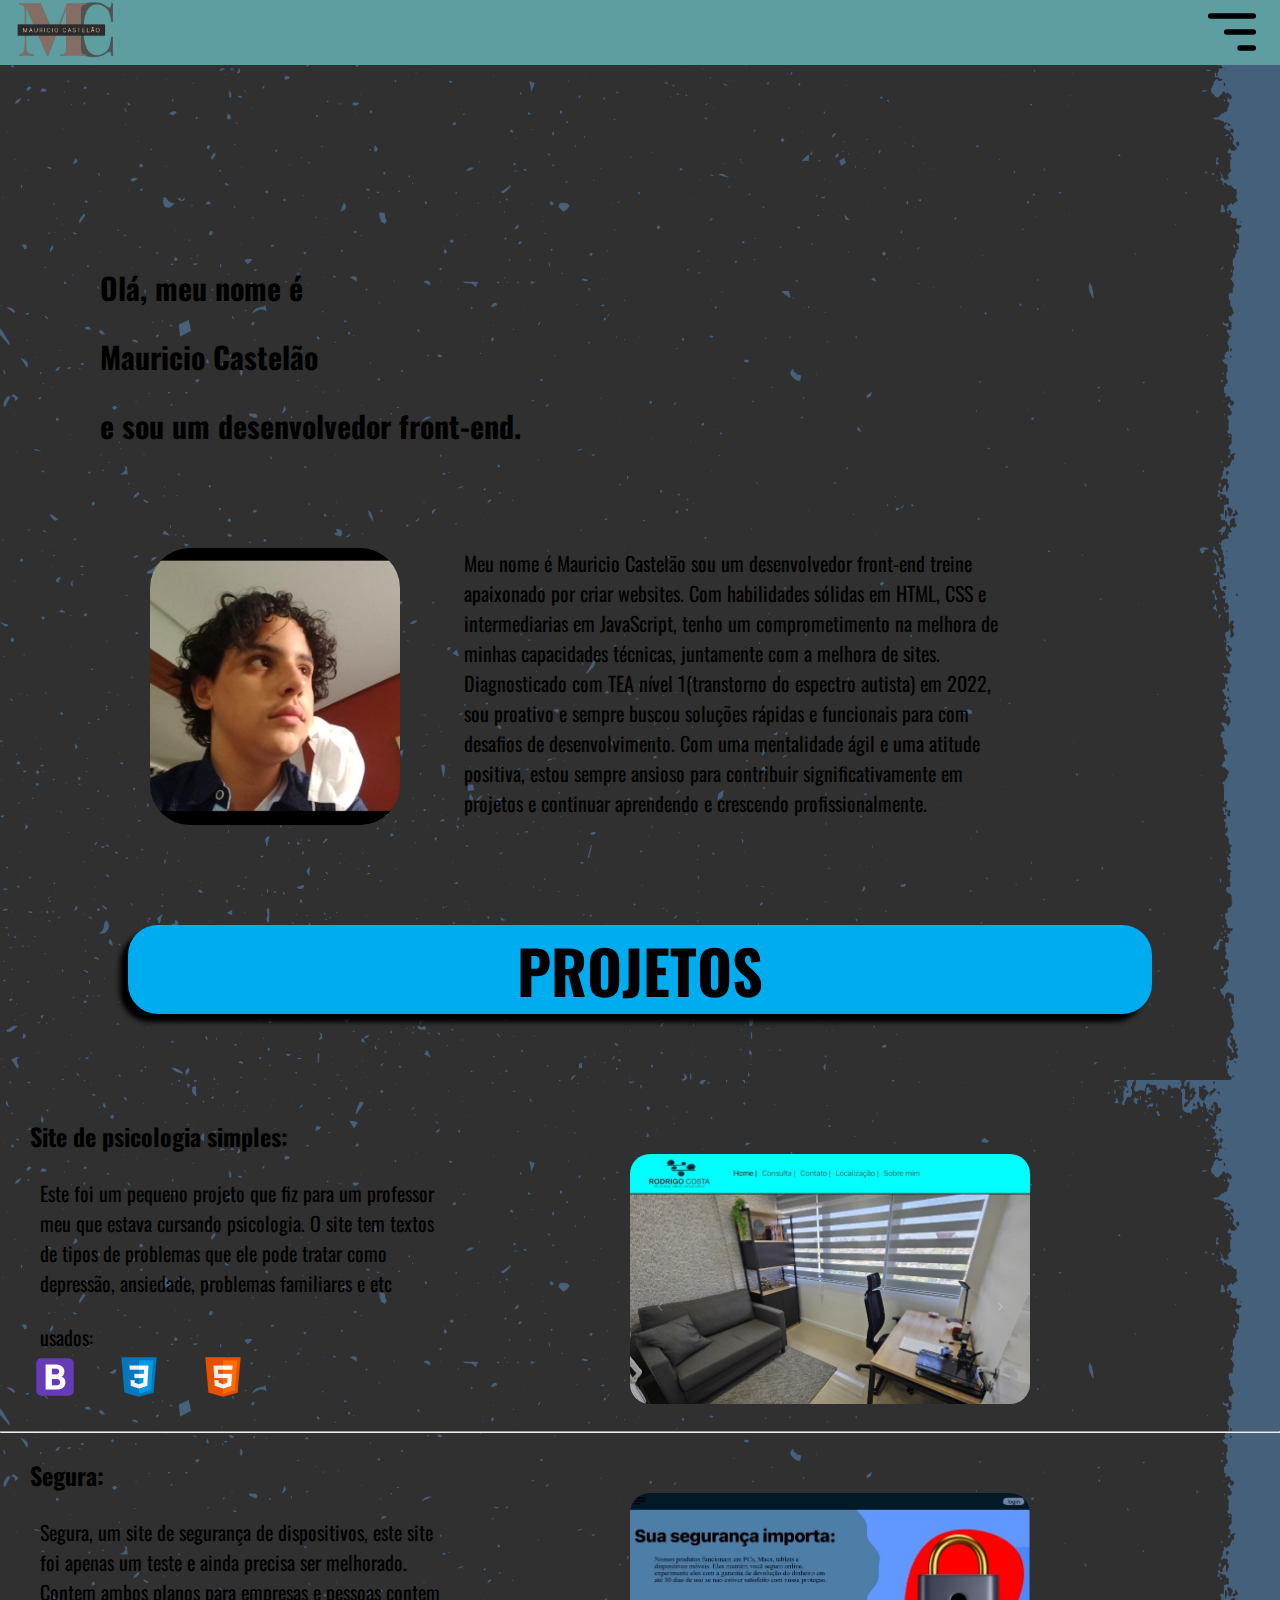
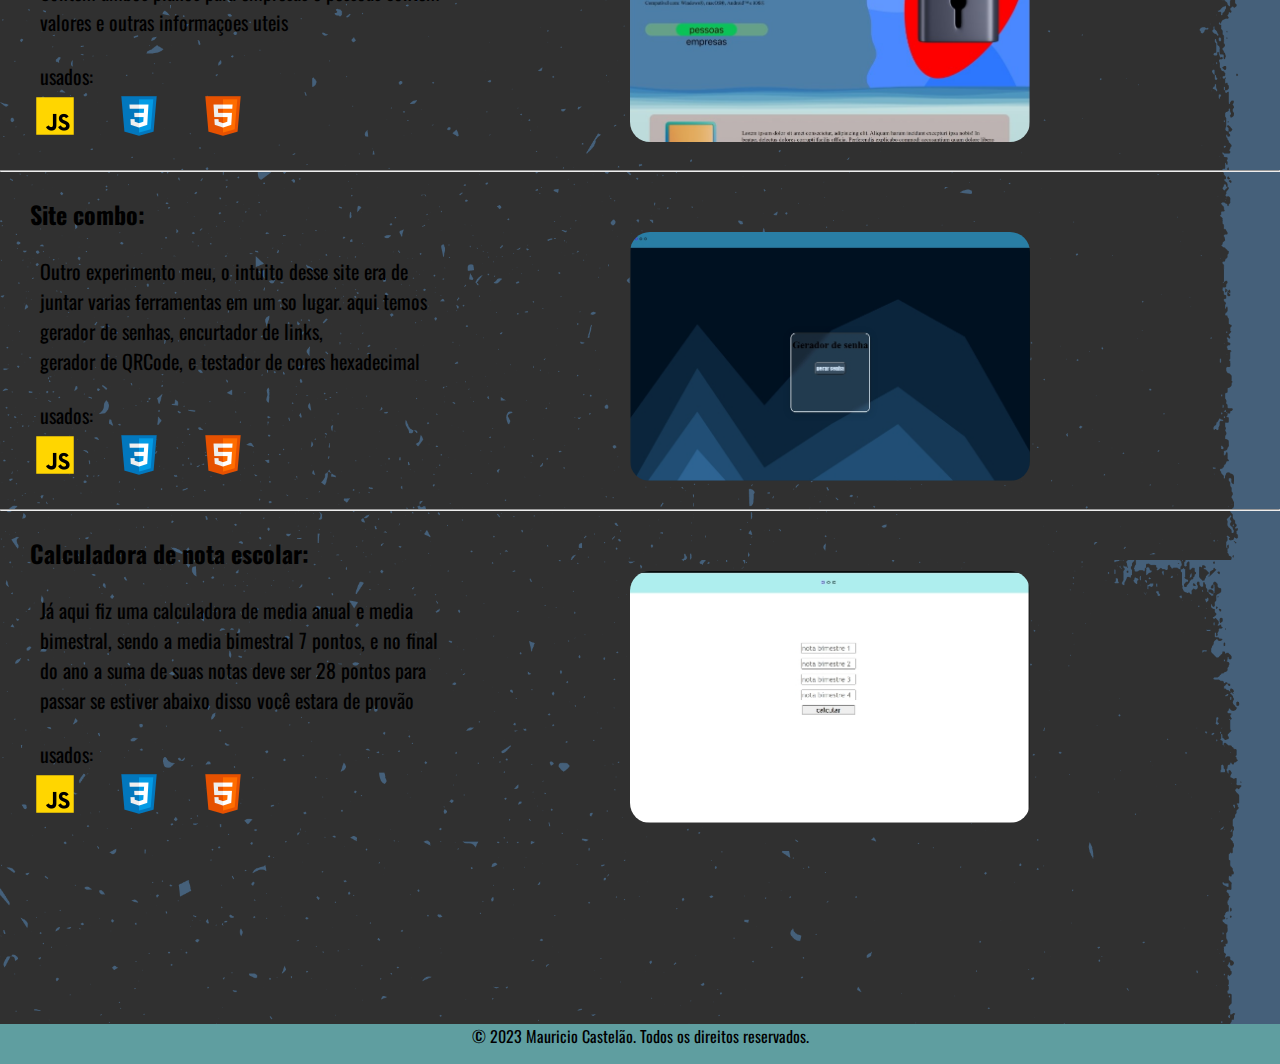
==== index.html @ 68cad3e2 "novas imagens e novo layout" ====
<!DOCTYPE html>
<html lang="en">
<head>
    <meta charset="UTF-8">
    <link rel="stylesheet" href="css/index.css">
    <link rel="stylesheet" href="css/media.css">
    <meta name="viewport" content="width=device-width, initial-scale=1.0">
    <title>Mauricio</title>
    
</head>
<body>

    <nav>
        <img src="img/menu.svg" alt="" id="menu">
        <img src="img/logo2.png" id="logo" alt="">
    </nav>

    <div id="divMenu" class="hide none">
        <img src="img/x.svg" id="x" alt="">
        <ul>
            <a href=""><li>Home</li></a>
                <hr>
            <a href="index_eng.html"><li>Eng. version</li></a>
                <hr>
            <li id="contato">Contato</li>
                <ul id="dContatos" class="hide">
                    <a href="www.linkedin.com/in/mauricio-c-1b0733293" target="_blank"><li>LinkedIn</li></a>
                    <a href="https://github.com/maeciosso" target="_blank"><li>github</li></a>
                    <a href="https://www.instagram.com/mauriciocastelao_/."><li>instagram</li></a>
                    <a href="https://api.whatsapp.com/send?phone=5551998419207&text=ol%C3%A1%20vimos%20seu%20portif%C3%B3lio,%20e%20entramos%20em%20contato%20mais%20tarde" target="_blank">
                        <li>whatsapp</li>
                    </a>

                </ul>

                <hr>
            <a href="#pro" id="proje"><li>Projetos</li></a>
                <hr>
            <a href="#sobreMim" id="sob"><li>Sobre mim</li></a>
                <hr>
        </ul>   
    </div>

    <main>
        <div class="grid1"><!--grid--><!--grid--><!--grid--><!--grid-->
            <div class="titulo">
                <h1>Olá, meu nome é</h1><br>
                <h1>Mauricio Castelão</h1><br>
                <h1>e sou um desenvolvedor front-end.</h1>
            </div>

        </div><!--grid--><!--grid--><!--grid--><!--grid--><!--grid--><!--grid-->
        
        <div class="textoGrid">
            <img src="./img/eu.jpg" id="eu" alt="Mauricio Castelão"><!--trocar foto-->
            <p id="sobreMim">
                Meu nome é Mauricio Castelão sou um desenvolvedor front-end treine apaixonado por criar 
                websites. Com habilidades sólidas em HTML, CSS e intermediarias em JavaScript, 
                tenho um comprometimento na melhora de minhas capacidades técnicas, juntamente com a melhora
                de sites. Diagnosticado com TEA nível 1(transtorno do espectro autista) em 2022, sou proativo e 
                sempre buscou soluções rápidas e funcionais para com  desafios de desenvolvimento.
                Com uma mentalidade ágil e uma atitude positiva, estou sempre ansioso para contribuir 
                significativamente em projetos e continuar aprendendo e crescendo profissionalmente.
            </p>
        </div>


        <h1 class="project">PROJETOS</h1>
            <div class="projetos" id="pro">
                <div class="pro">
                    <h2>Site de psicologia simples:</h2>
                        <a href="https://rodrigo-psicologia.vercel.app/" target="_blank"><img src="img/rodrigo.jpg" id="sor" alt=""></a>
                    <br>
                    <p>
                        Este foi um pequeno projeto que fiz para um professor meu
                        que estava cursando psicologia. O site tem textos
                        de tipos de problemas que ele pode tratar como 
                        depressão, ansiedade, problemas familiares e etc
                    </p> 
                    <br>
                    <div>
                        <p>usados:</p>
                        <img src="img/bootstrap-50.png" alt="">
                        <img src="img/css3-50.png" alt="">
                        <img src="img/html-5-50.png" alt="">
                    </div>
                </div>
                    <br><hr><br>
                <div class="pro">
                    <h2>Segura:</h2>
                    <a href="https://segura-site.vercel.app/" target="_blank"><img src="img/portifolio.jpg" id="segura" alt=""></a>
                    <br>
                    <p>
                        Segura, um site de segurança de dispositivos, este site 
                        foi apenas um teste e ainda precisa ser melhorado.
                        Contem ambos planos para empresas e pessoas
                        contem valores e outras informaçoes uteis
                    </p> 
                    <br>
                    <div>
                        <p>usados:</p>
                        <img src="img/js-50.png" alt="">
                        <img src="img/css3-50.png" alt="">
                        <img src="img/html-5-50.png" alt="">
                    </div>
                </div>
                    <br><hr><br>
                <div class="pro">
                    <h2>Site combo:</h2>
                    <a href="https://senha-gerador.vercel.app/" target="_blank"><img src="img/senhas.jpg" id="senha" alt=""></a>
                    <br>
                    <p>
                        Outro experimento meu, o intuito desse site era
                        de juntar varias ferramentas em um so lugar. aqui
                        temos gerador de senhas, encurtador de links, <br>
                        gerador de QRCode, e testador de cores hexadecimal
                    </p> 
                    <br>
                    <div>
                        <p>usados:</p>
                        <img src="img/js-50.png" alt="">
                        <img src="img/css3-50.png" alt="">
                        <img src="img/html-5-50.png" alt="">
                    </div>
                </div>
                    <br><hr><br>
                <div class="pro">
                    <h2>Calculadora de nota escolar:</h2>
                    <a href="https://notas-escola.vercel.app/" target="_blank"><img src="img/nota.jpg" alt="" id="nota"></a>
                    <br>
                    <p>
                        Já aqui fiz uma calculadora de media anual e media 
                        bimestral, sendo a media bimestral 7 pontos, e no final
                        do ano a suma de suas notas deve ser 28 pontos para 
                        passar se estiver abaixo disso você estara de provão 
                    </p> 
                    <br>
                    <div>
                        <p>usados:</p>
                        <img src="img/js-50.png" alt="">
                        <img src="img/css3-50.png" alt="">
                        <img src="img/html-5-50.png" alt="">
                    </div>
                </div>
            </div>

    </main>

    <footer>
        <div>
            <p>&copy; 2023 Mauricio Castelão. Todos os direitos reservados.</p>
        </div>
    </footer>

    <script src="js/index.js"></script>
</body>
</html>
---- css/index.css ----
@import url('https://fonts.googleapis.com/css2?family=Kalnia&family=Oswald&display=swap');
*{
    margin: 0; 
    padding: 0;
    font-family: 'Oswald', sans-serif;
}
html {
    scroll-behavior: smooth;
  }
body{
    background: url(../img/fundo.png);
}
h1{
    font-size: 30px;
}
nav{
    background: cadetblue;
}
ul{
    list-style: none;
}
li{
    font-size: 28px;
    margin: 10px;
    cursor: pointer;
}a{
    text-decoration: none;
    color: black;
}li:hover{
    text-decoration: underline;
}
footer{
    margin-top: 200px;
    background: cadetblue;
    height: 40px;
}footer>div{
    text-align: center;
}footer>div>ul>li{
    width: fit-content;
}



.titulo{
    margin-left: 300px;
    margin-top: 100px;
}
.grid1{
    display: grid;
    grid-template-columns: auto auto;
    width: 100%;
}
.textoGrid{
    display: grid;
    margin-top: 100px;
    grid-template-columns: auto auto;
}.textoGrid > p{
    font-size: 20px;
    
}
.hide{
    display: none;
}
.project{
    font-size: 60px;
    text-align: center;
    background: #00acf0;
    width: 80%;
    margin: 100px auto 0 auto;
    border-radius: 30px;
    box-shadow: -8px 8px 5px #000;
}.projetos{
    width: 90%;
    margin: auto;
    margin-top: 50px;
}
.img{
    width: 40px;
}
.w{
    width: 50px;
    margin: 0;
}




#eu{
    width: 250px;
    border-radius: 40px;
}
#logo{
    width: 100px;
    margin-left: 1rem;
}
#menu{
    float: right;
    margin-right: 1rem;
}
#divMenu{
    width: 425px;
    background-color: cadetblue;
    position: absolute;
    height: 1000px;
}
#sobreMim{
    width: 552px;
}

#segura, #senha, #sor, #nota {
    transition: all .5s;
    border-radius: 20px;
    width: 400px;
    float: right;
    margin-right: 250px;

}
#segura:hover, #senha:hover, #sor:hover, #nota:hover {
    box-shadow: -10px 10px 5px black;
}

#dContatos > a > li{font-size: medium; margin: 10px;}
#dContatos2 > a > li{font-size: medium; margin: 10px;}

#x{
    width: 35px;
    float: right;
    margin: .5rem;
    transition: all .5s ease;
}#x:hover{
    background-color: aliceblue;
    border-radius: 10px;
}
#x2{
    width: 35px;
    float: right;
    margin: .5rem;
    transition: all .5s ease;
}#x2:hover{
    background-color: aliceblue;
    border-radius: 10px;
}
.pro{
    width: 100%;
    clear: both;
}.pro > p, .pro > div > p{
    width: 400px;
    margin-left: 30px;
    font-size: 20px;
}.pro > div > img{
    margin-left: 30px;
}
---- css/media.css ----
@media screen and (max-width: 1920px) {
    .projetos{display: inline-block;width: 70%; margin-left: 330px; }

    #eu{margin-left: 400px;}
    #sor,#senha,#segura,#nota{width: 400px}
    #senha,#segura{margin-left: 20px;}
    #sobreMim{margin-left: -200px;}
}

@media screen and (max-width: 1440px) {
    .projetos{display: inline;width: 90%; margin-left: 90px;}
    .project{margin-bottom: 80px;}
    .titulo{margin-left: 100px; margin-top: 200px;}

    #sor,#senha,#segura,#nota{width: 400px}
    #nota{margin-left: 90px;}
    #eu{margin-left: 150px;}

    .pro > p, .pro > div > p{
        width: 400px;
        margin-left: 40px;
        font-size: 20px;
    }.pro > div > img, .pro>h2{
        margin-left: 30px;
    }
}

@media screen and (max-width: 1024px) {
    .projetos{display: inline;width: 90%; margin-left: 180px;}
    .project{margin-bottom: 50px;}
    .titulo{margin-left: 100px; margin-top: 200px;}
    

    #sor,#senha,#segura,#nota{width: 300px; margin-right: 100px;}
    #nota{margin-left: 180px;}
    #eu{width: 300px; margin-left: 50px;}
    #sobreMim{margin-left: 100px;}
}

@media screen and (max-width: 768px) {
    h1{font-size: 22px; width: 350px;}

    .projetos{display: inline;width: 90%; margin-left: 45px;}
    .project{margin-bottom: 50px;}
    .titulo{margin-left: 50px; margin-top: 150px;}

    #sobreMim{font-size: large; width: 350px; margin-left: 50px;}
    #eu{margin-left: 50px;}
    #eu2{width: 250px; margin-left: 50px;}
    #sor{width: 300px;}
    #sor,#senha,#segura,#nota{width: 210px;margin-right: 80px;}
    #nota{margin-left: 45px;}
}
@media screen and (max-width: 425px) {
    h1{font-size: 40px; width: 350px;}

    .titulo{margin-left: 50px; margin-top: 100px;}
    .grid1{display: block}
    .projetos{display: block; margin-left: 60px; width: 330px;}
    .project{font-size: 45px;}
     
    #sobreMim{font-size: medium; width: 380px; margin: 20px; text-align: center;}
    #eu{display: none;}
    #sor, #senha, #segura, #nota{width: 300px; margin-right: 30px; margin: 20px ; clear: both;}
    #senha,#segura,#nota{ margin: 0; margin-top: 20px;}
    #divMenu{width: 100%;}


    .pro > p, .pro > div > p{
        width: 300px;
        font-size: 20px;
    }.pro > div > img, .pro>h2{
        margin-left: 30px;
    }
}

@media screen and (max-width: 375px) {
    h1{font-size: 18px; width: 330px; margin-left: \0px; text-align: center;}

    .titulo{margin-left: 20px; margin-top: 100px;}
    .grid1{display: block}
    .projetos{display: block; margin: 55px; width: 270px;}
    .project{font-size: 45px;} 

    #sobreMim{font-size: 20; width: 350px; margin: 13px; text-align: center;}
    #eu{margin-left: 60px;}
    #eu2{display: none;}
    #sor,#senha,#segura,#nota{width: 263px;margin-top: 20px;}
    #senha,#segura,#nota{ margin: 0; margin-top: 20px;}
    #divMenu{width: 100%;} 
}

@media screen and (max-width: 320px) {
    h1{font-size: 16px; width: 310px;}

    .titulo{margin-left: 10px; margin-top: 100px;}
    .grid1{display: block}
    .projetos{display: block; margin-left: 45px; width: 230px;} 
    .project{font-size: 40px; margin-bottom: 0;} 

    #sobreMim{font-size: 20; width: 300px; margin: 10px; text-align: center;}
    #eu{margin-left: 40px;}
    #eu2{display: none;}
    #sor,#senha,#segura,#nota{width: 223px;}
    #senha,#segura{ margin: 0;margin-top: 20px;}
    #divMenu{width: 100%;}
}
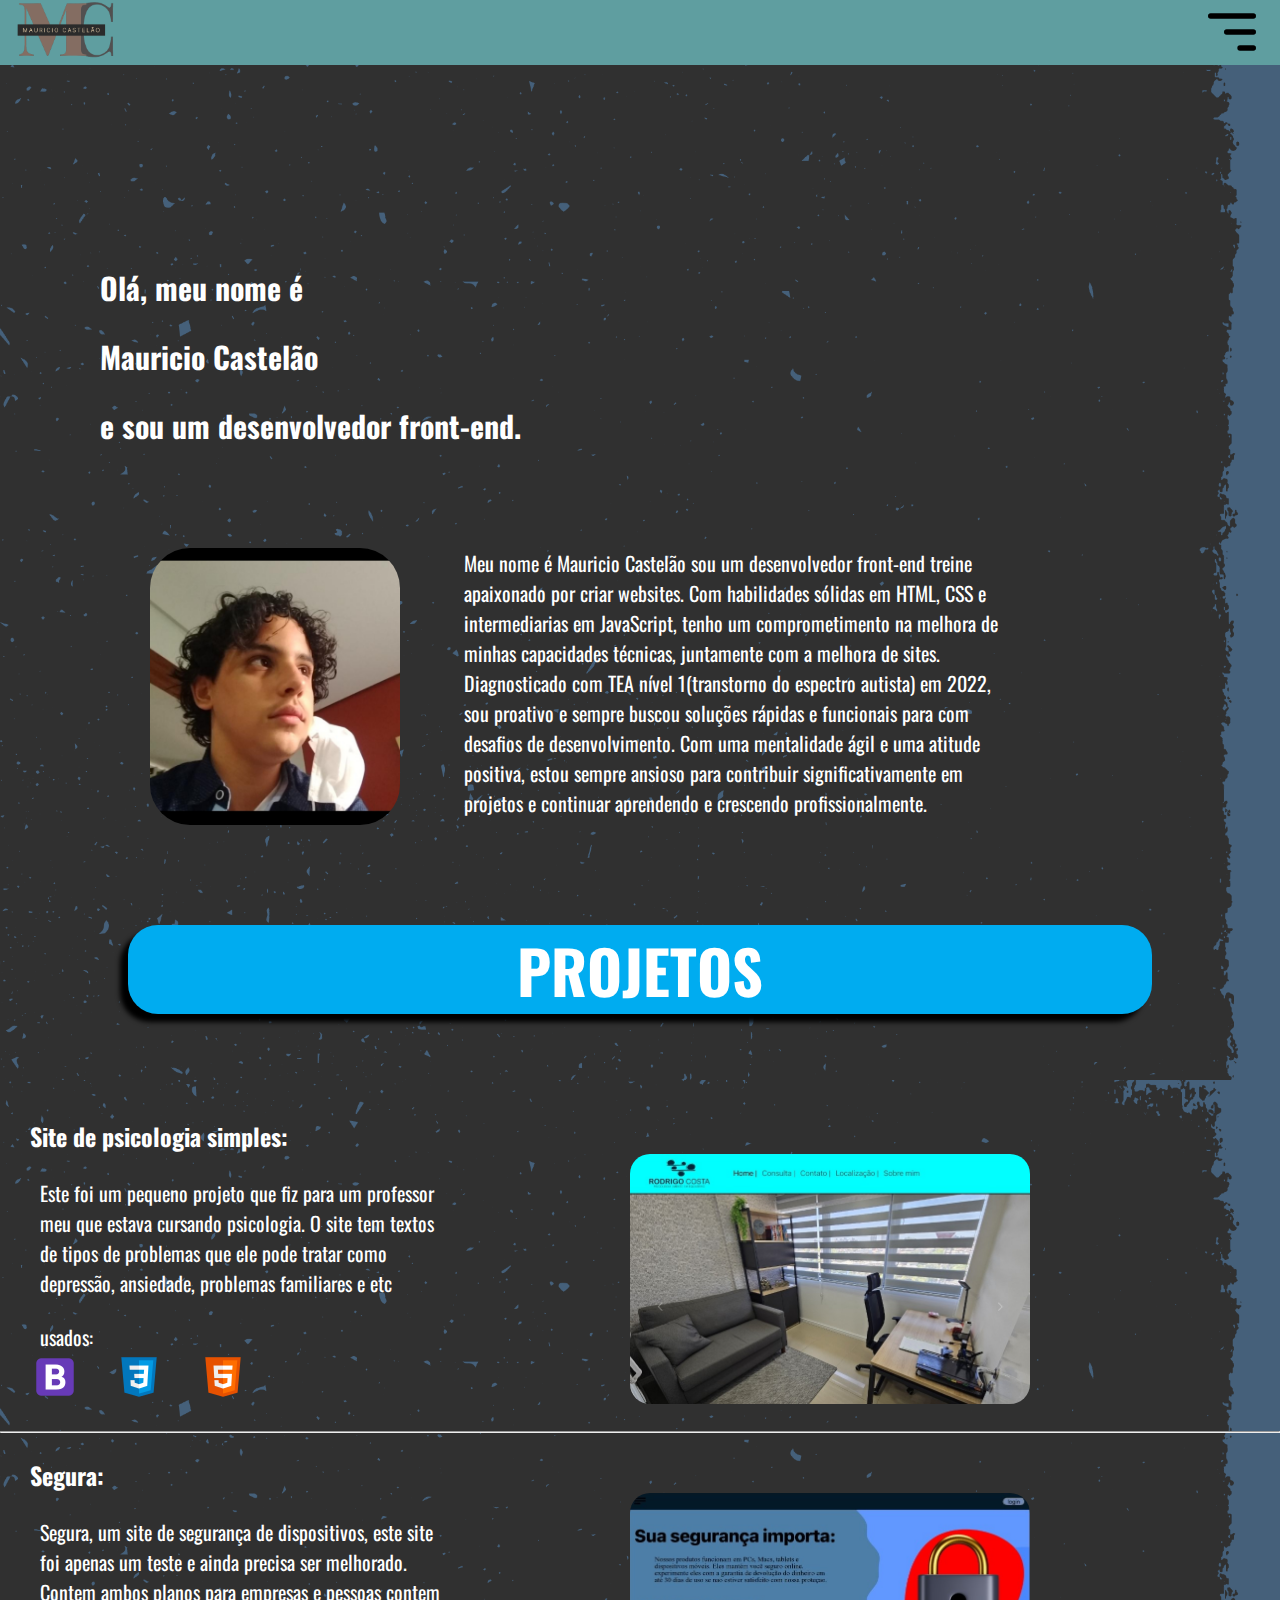
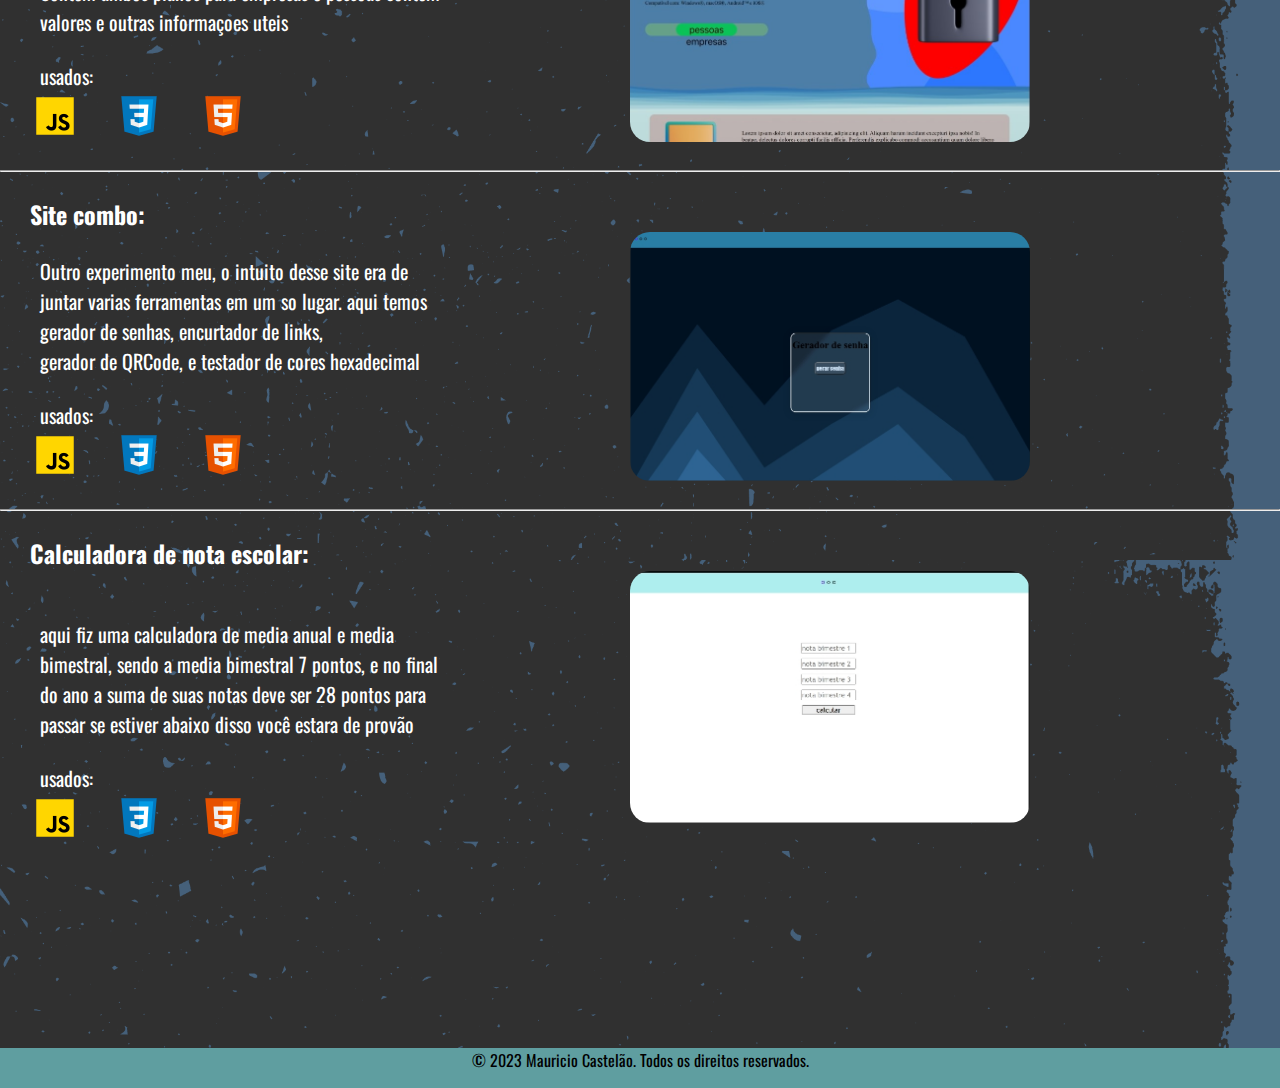
==== commit d84b399c: "ajuste de cores e media queries" ====
--- a/index.html
+++ b/index.html
@@ -127,9 +127,9 @@
                 <div class="pro">
                     <h2>Calculadora de nota escolar:</h2>
                     <a href="https://notas-escola.vercel.app/" target="_blank"><img src="img/nota.jpg" alt="" id="nota"></a>
-                    <br>
+                    <br><br>
                     <p>
-                        Já aqui fiz uma calculadora de media anual e media 
+                        aqui fiz uma calculadora de media anual e media 
                         bimestral, sendo a media bimestral 7 pontos, e no final
                         do ano a suma de suas notas deve ser 28 pontos para 
                         passar se estiver abaixo disso você estara de provão 
--- a/css/index.css
+++ b/css/index.css
@@ -37,6 +37,9 @@
     text-align: center;
 }footer>div>ul>li{
     width: fit-content;
+}
+h1,h2{
+    color: #fff;
 }
 
 
@@ -105,6 +108,7 @@
 }
 #sobreMim{
     width: 552px;
+    color: #fff;
 }
 
 #segura, #senha, #sor, #nota {
@@ -147,6 +151,7 @@
     width: 400px;
     margin-left: 30px;
     font-size: 20px;
+    color: #fff;
 }.pro > div > img{
     margin-left: 30px;
 }--- a/css/media.css
+++ b/css/media.css
@@ -61,16 +61,16 @@
      
     #sobreMim{font-size: medium; width: 380px; margin: 20px; text-align: center;}
     #eu{display: none;}
-    #sor, #senha, #segura, #nota{width: 300px; margin-right: 30px; margin: 20px ; clear: both;}
-    #senha,#segura,#nota{ margin: 0; margin-top: 20px;}
+    #sor, #senha, #segura, #nota{width: 300px; margin-right: 30px; clear: both;}
+    #senha,#segura,#nota{ margin: 0; margin-right: 30px;}
     #divMenu{width: 100%;}
 
 
     .pro > p, .pro > div > p{
         width: 300px;
         font-size: 20px;
-    }.pro > div > img, .pro>h2{
-        margin-left: 30px;
+        text-align: center;
+        margin: 0;
     }
 }
 
@@ -85,9 +85,15 @@
     #sobreMim{font-size: 20; width: 350px; margin: 13px; text-align: center;}
     #eu{margin-left: 60px;}
     #eu2{display: none;}
-    #sor,#senha,#segura,#nota{width: 263px;margin-top: 20px;}
-    #senha,#segura,#nota{ margin: 0; margin-top: 20px;}
+    #sor,#senha,#segura,#nota{width: 263px;margin-top: 20px; margin: 5px;}
     #divMenu{width: 100%;} 
+
+    .pro > p, .pro > div > p{
+        width: 300px;
+        text-align: center;
+        margin-left: -20px;
+        margin-top: 10px;
+    }
 }
 
 @media screen and (max-width: 320px) {
@@ -101,7 +107,16 @@
     #sobreMim{font-size: 20; width: 300px; margin: 10px; text-align: center;}
     #eu{margin-left: 40px;}
     #eu2{display: none;}
-    #sor,#senha,#segura,#nota{width: 223px;}
-    #senha,#segura{ margin: 0;margin-top: 20px;}
+    #sor,#senha,#segura,#nota{width: 223px; margin-top: 10px; margin-bottom: 10px;}
+    #sor{margin-left: 50px;}
     #divMenu{width: 100%;}
+
+    .pro > p, .pro > div > p{
+        width: 200px;
+        text-align: center;
+        margin-left: 20px;
+    }
+    .pro > div > img{
+        margin-left: 10px;
+    }
 }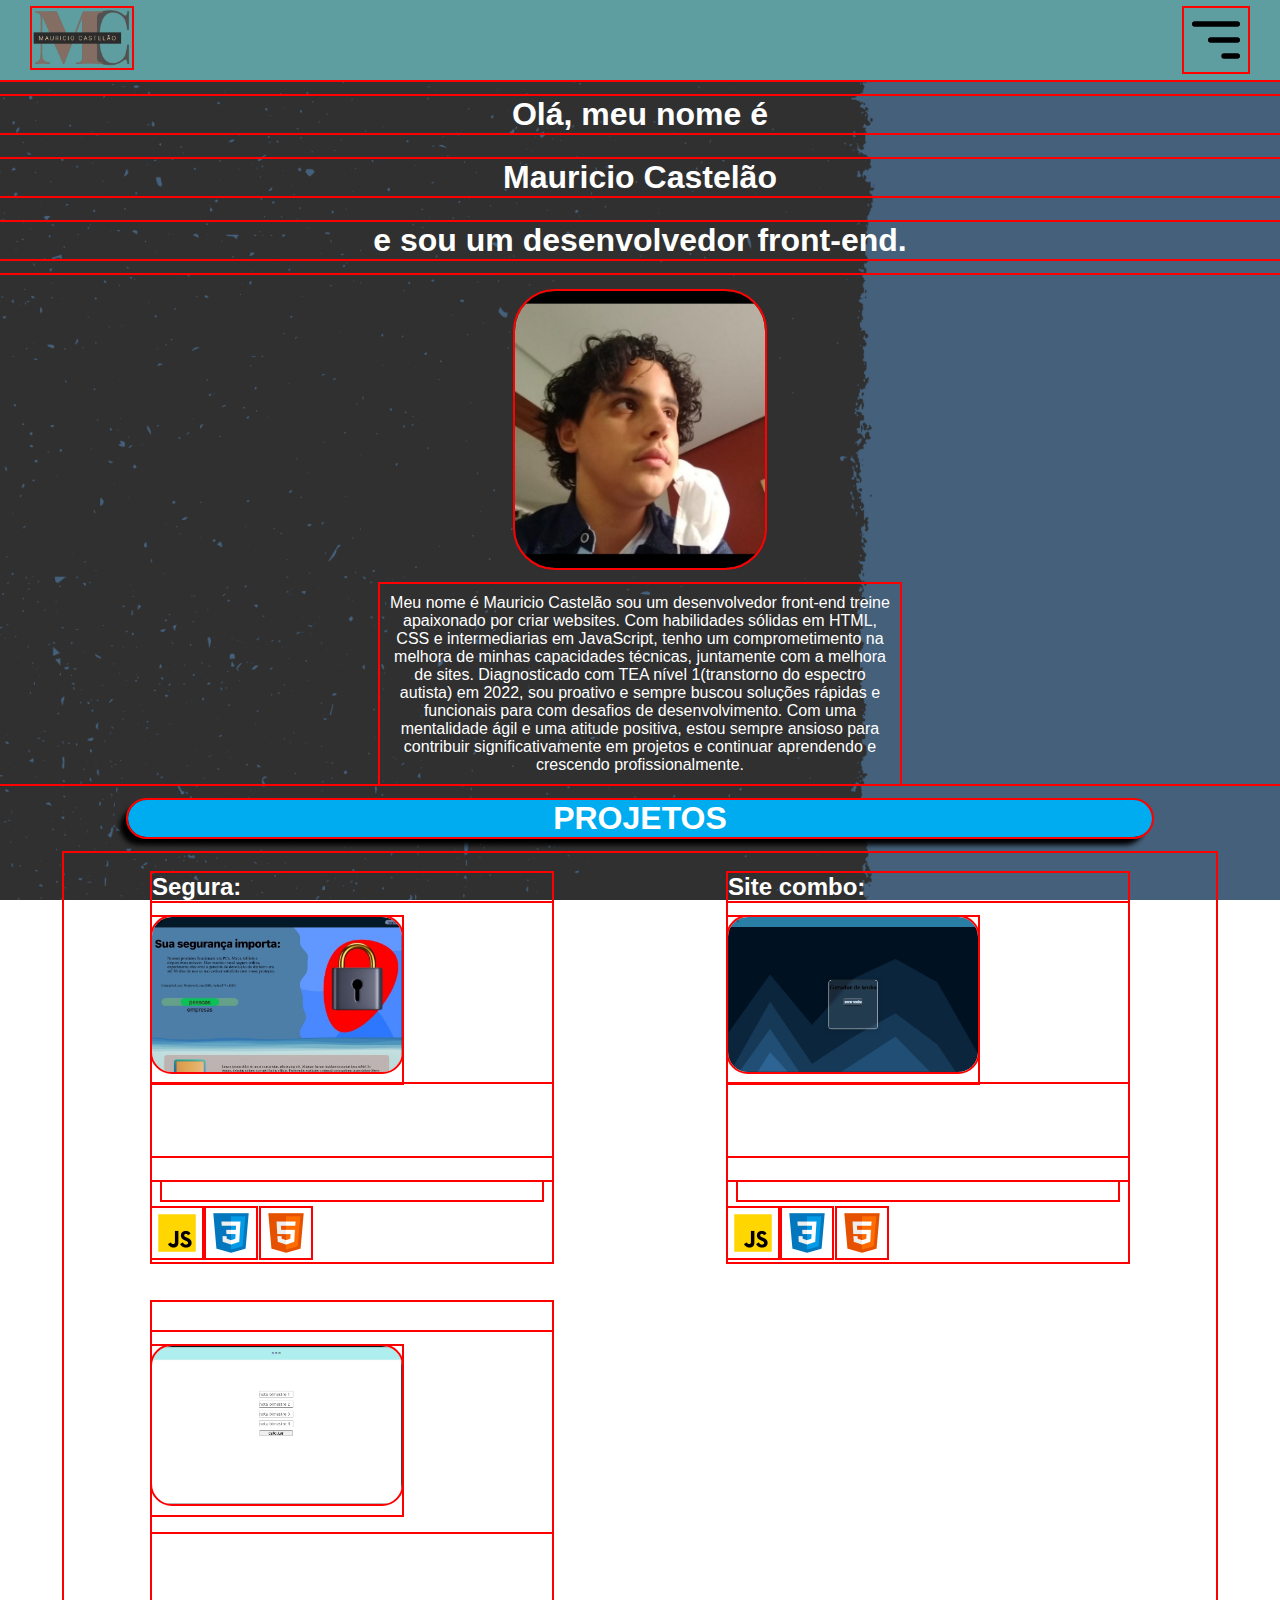
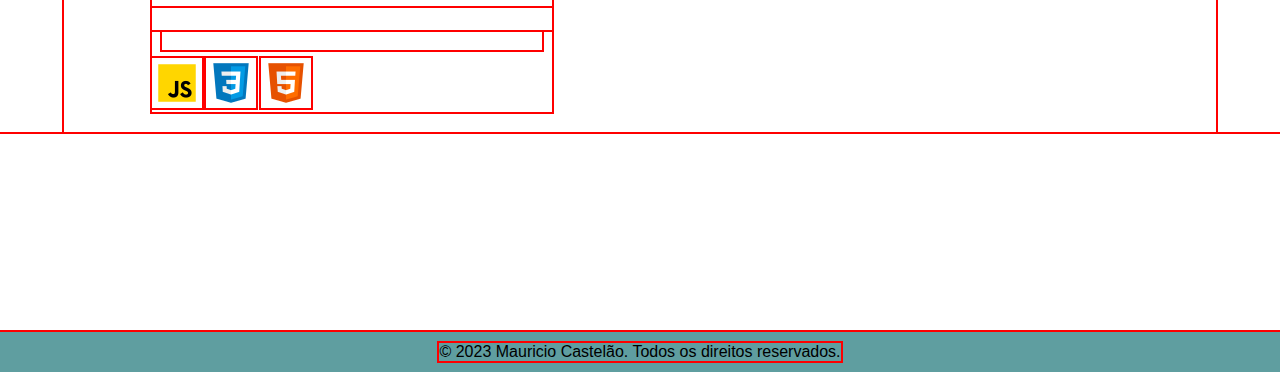
==== commit dbb84ab7: "reajuste de fonte, media queries, css e index" ====
--- a/index.html
+++ b/index.html
@@ -3,7 +3,6 @@
 <head>
     <meta charset="UTF-8">
     <link rel="stylesheet" href="css/index.css">
-    <link rel="stylesheet" href="css/media.css">
     <meta name="viewport" content="width=device-width, initial-scale=1.0">
     <title>Mauricio</title>
     
@@ -26,7 +25,7 @@
                 <ul id="dContatos" class="hide">
                     <a href="www.linkedin.com/in/mauricio-c-1b0733293" target="_blank"><li>LinkedIn</li></a>
                     <a href="https://github.com/maeciosso" target="_blank"><li>github</li></a>
-                    <a href="https://www.instagram.com/mauriciocastelao_/."><li>instagram</li></a>
+                    <a href="https://www.instagram.com/mauriciocastelao_/." target="_blank"><li>instagram</li></a>
                     <a href="https://api.whatsapp.com/send?phone=5551998419207&text=ol%C3%A1%20vimos%20seu%20portif%C3%B3lio,%20e%20entramos%20em%20contato%20mais%20tarde" target="_blank">
                         <li>whatsapp</li>
                     </a>
@@ -68,25 +67,6 @@
         <h1 class="project">PROJETOS</h1>
             <div class="projetos" id="pro">
                 <div class="pro">
-                    <h2>Site de psicologia simples:</h2>
-                        <a href="https://rodrigo-psicologia.vercel.app/" target="_blank"><img src="img/rodrigo.jpg" id="sor" alt=""></a>
-                    <br>
-                    <p>
-                        Este foi um pequeno projeto que fiz para um professor meu
-                        que estava cursando psicologia. O site tem textos
-                        de tipos de problemas que ele pode tratar como 
-                        depressão, ansiedade, problemas familiares e etc
-                    </p> 
-                    <br>
-                    <div>
-                        <p>usados:</p>
-                        <img src="img/bootstrap-50.png" alt="">
-                        <img src="img/css3-50.png" alt="">
-                        <img src="img/html-5-50.png" alt="">
-                    </div>
-                </div>
-                    <br><hr><br>
-                <div class="pro">
                     <h2>Segura:</h2>
                     <a href="https://segura-site.vercel.app/" target="_blank"><img src="img/portifolio.jpg" id="segura" alt=""></a>
                     <br>
@@ -94,7 +74,7 @@
                         Segura, um site de segurança de dispositivos, este site 
                         foi apenas um teste e ainda precisa ser melhorado.
                         Contem ambos planos para empresas e pessoas
-                        contem valores e outras informaçoes uteis
+                        contem valores e outras informações uteis
                     </p> 
                     <br>
                     <div>
@@ -104,7 +84,6 @@
                         <img src="img/html-5-50.png" alt="">
                     </div>
                 </div>
-                    <br><hr><br>
                 <div class="pro">
                     <h2>Site combo:</h2>
                     <a href="https://senha-gerador.vercel.app/" target="_blank"><img src="img/senhas.jpg" id="senha" alt=""></a>
@@ -123,7 +102,6 @@
                         <img src="img/html-5-50.png" alt="">
                     </div>
                 </div>
-                    <br><hr><br>
                 <div class="pro">
                     <h2>Calculadora de nota escolar:</h2>
                     <a href="https://notas-escola.vercel.app/" target="_blank"><img src="img/nota.jpg" alt="" id="nota"></a>
@@ -132,7 +110,7 @@
                         aqui fiz uma calculadora de media anual e media 
                         bimestral, sendo a media bimestral 7 pontos, e no final
                         do ano a suma de suas notas deve ser 28 pontos para 
-                        passar se estiver abaixo disso você estara de provão 
+                        passar se estiver abaixo disso você estará de provão 
                     </p> 
                     <br>
                     <div>
@@ -151,7 +129,10 @@
             <p>&copy; 2023 Mauricio Castelão. Todos os direitos reservados.</p>
         </div>
     </footer>
-
-    <script src="js/index.js"></script>
+    <script >
+        document.getElementById('menu').addEventListener('click', () =>{
+            document.getElementById('divMenu').classList.toggle('hide')
+        })
+    </script>
 </body>
 </html>--- a/css/index.css
+++ b/css/index.css
@@ -1,157 +1,198 @@
-@import url('https://fonts.googleapis.com/css2?family=Kalnia&family=Oswald&display=swap');
-*{
-    margin: 0; 
+/* Base styles for mobile responsiveness */
+html, body {
+    box-sizing: border-box;
+    font-size: 16px; /* Base font size for mobile */
+    margin: 0;
     padding: 0;
-    font-family: 'Oswald', sans-serif;
-}
-html {
+  }
+  
+  /* Reset default margin and padding for elements */
+  * {
+    margin: 0;
+    padding: 0;
+    outline: 2px solid red
+  }
+  
+  /* Smooth scrolling behavior */
+  html {
     scroll-behavior: smooth;
   }
-body{
-    background: url(../img/fundo.png);
-}
-h1{
-    font-size: 30px;
-}
-nav{
-    background: cadetblue;
-}
-ul{
+  
+  /* Reset list style for unordered lists */
+  ul {
     list-style: none;
-}
-li{
-    font-size: 28px;
-    margin: 10px;
-    cursor: pointer;
-}a{
+  }
+  
+  /* Links */
+  a {
     text-decoration: none;
     color: black;
-}li:hover{
+  }
+  a:hover {
     text-decoration: underline;
-}
-footer{
+  }
+  
+  /* Images */
+  img {
+    max-width: 100%;
+    height: auto;
+  }
+  
+  /* Global body styles */
+  body {
+    background: url(../img/fundo.png) no-repeat center center fixed;
+    background-size: cover;
+    font-family: sans-serif;
+  }
+  
+  /* Header */
+  h1,
+  h2 {
+    color: #fff;
+    margin-bottom: 0.5rem;
+  }
+  
+  .titulo {
+    margin: 1rem auto;
+    text-align: center;
+  }
+  
+  /* Navigation */
+  nav {
+    background: cadetblue;
+    padding: 0.5rem 1rem;
+  }
+  
+  li {
+    font-size: 1rem;
+    margin: 0.5rem;
+    cursor: pointer;
+  }
+  
+  /* Footer */
+  footer {
     margin-top: 200px;
     background: cadetblue;
     height: 40px;
-}footer>div{
+    display: flex;
+    justify-content: center;
+    align-items: center;
+  }
+  footer > div {
     text-align: center;
-}footer>div>ul>li{
-    width: fit-content;
-}
-h1,h2{
-    color: #fff;
-}
-
-
-
-.titulo{
-    margin-left: 300px;
-    margin-top: 100px;
-}
-.grid1{
-    display: grid;
-    grid-template-columns: auto auto;
-    width: 100%;
-}
-.textoGrid{
-    display: grid;
-    margin-top: 100px;
-    grid-template-columns: auto auto;
-}.textoGrid > p{
-    font-size: 20px;
-    
-}
-.hide{
-    display: none;
-}
-.project{
-    font-size: 60px;
+  }
+  
+  /* Project section */
+  .project {
+    font-size: 2rem;
     text-align: center;
     background: #00acf0;
     width: 80%;
-    margin: 100px auto 0 auto;
+    margin: 1rem auto;
     border-radius: 30px;
     box-shadow: -8px 8px 5px #000;
-}.projetos{
+  }
+  
+  .projetos {
     width: 90%;
     margin: auto;
-    margin-top: 50px;
-}
-.img{
-    width: 40px;
-}
-.w{
-    width: 50px;
-    margin: 0;
-}
+    margin-top: 1rem;
+  }
+  
+  .textoGrid {
+    display: grid;
+    grid-template-columns: 1fr; /* Single column for mobile */
+    margin-top: 1rem;
+  }
+  .textoGrid > p {
+    font-size: 1rem;
+  }
+  
+  /* Contact section */
+  #dContatos > a > li,
+  #dContatos2 > a > li {
+    font-size: 1rem;
+    margin: 0.5rem;
+  }
+  
+  /* Responsive elements */
+  #eu {
+    width: 250px;
+    border-radius: 40px;
+    margin: 1rem auto;
+  }
+  
+  #logo {
+    width: 100px;
+    margin-left: 1rem;
+  }
+  
+  #menu {
+    float: right;
+    margin-right: 1rem;
+  }
+  
+  #divMenu {
+    display: none; /* Initially hidden on mobile */
+  }
+  
+  #sobreMim {
+    color: #fff;
+    padding: 10px;
+    text-align: center;
+  }
+  
+  #segura,
+  #senha,
+  #sor,
+  #nota {
+    transition: all 0.5s;
+    border-radius: 20px;
+    width: 100%; /* Full width on mobile */
+    margin: 0.5rem auto; /* Centered on mobile */
+  }
+  
+  #x,
+  #x2 {
+    width: 35px;
+    margin: 0.5rem;
+    transition: all 0.5s ease;
+  }
+  
+  .pro {
+    width: 100%;
+    clear: both;
+  }
+  .pro > p,
+  .pro > div > p {
+    width: 95%; /* Full width on mobile */
+    margin: 0.5rem auto;
+    font-size: 1rem;
+    color: #fff;
+  }
+  .pro > div > img {
+    margin: 0
+  }  
 
 
-
-
-#eu{
-    width: 250px;
-    border-radius: 40px;
-}
-#logo{
-    width: 100px;
-    margin-left: 1rem;
-}
-#menu{
-    float: right;
-    margin-right: 1rem;
-}
-#divMenu{
-    width: 425px;
-    background-color: cadetblue;
-    position: absolute;
-    height: 1000px;
-}
-#sobreMim{
-    width: 552px;
-    color: #fff;
-}
-
-#segura, #senha, #sor, #nota {
-    transition: all .5s;
-    border-radius: 20px;
-    width: 400px;
-    float: right;
-    margin-right: 250px;
-
-}
-#segura:hover, #senha:hover, #sor:hover, #nota:hover {
-    box-shadow: -10px 10px 5px black;
-}
-
-#dContatos > a > li{font-size: medium; margin: 10px;}
-#dContatos2 > a > li{font-size: medium; margin: 10px;}
-
-#x{
-    width: 35px;
-    float: right;
-    margin: .5rem;
-    transition: all .5s ease;
-}#x:hover{
-    background-color: aliceblue;
-    border-radius: 10px;
-}
-#x2{
-    width: 35px;
-    float: right;
-    margin: .5rem;
-    transition: all .5s ease;
-}#x2:hover{
-    background-color: aliceblue;
-    border-radius: 10px;
-}
-.pro{
-    width: 100%;
-    clear: both;
-}.pro > p, .pro > div > p{
-    width: 400px;
-    margin-left: 30px;
-    font-size: 20px;
-    color: #fff;
-}.pro > div > img{
-    margin-left: 30px;
-}+  /*media queries*/
+  @media screen and (width: 2560px){
+    #segura, #nota, #senha{width: 250px;}
+    .pro > p{width: 400px; margin: 0;}
+    .pro{width: fit-content; margin: 20px auto;}
+    #pro{display: grid; grid-template-columns: repeat(3, 1fr);}
+    #sobreMim{width: 500px; margin: auto;}
+  }
+  @media screen and (min-width: 1024px) and (max-width: 1920px){
+    #segura, #nota, #senha{width: 250px;}
+    .pro > p{width: 400px; margin: 0;}
+    .pro{width: fit-content; margin: 20px auto;}
+    #pro{display: grid; grid-template-columns: repeat(2, 1fr);}
+    #sobreMim{width: 500px; margin: auto;}
+  }
+  @media screen and (min-width: 630px) and (max-width: 930px){
+    #segura, #nota, #senha{width: 250px}
+    .pro > p{width: 400px; margin: 0;}
+    .pro{width: fit-content; margin: auto;}
+    #sobreMim{width: 500px; margin: auto;}
+  }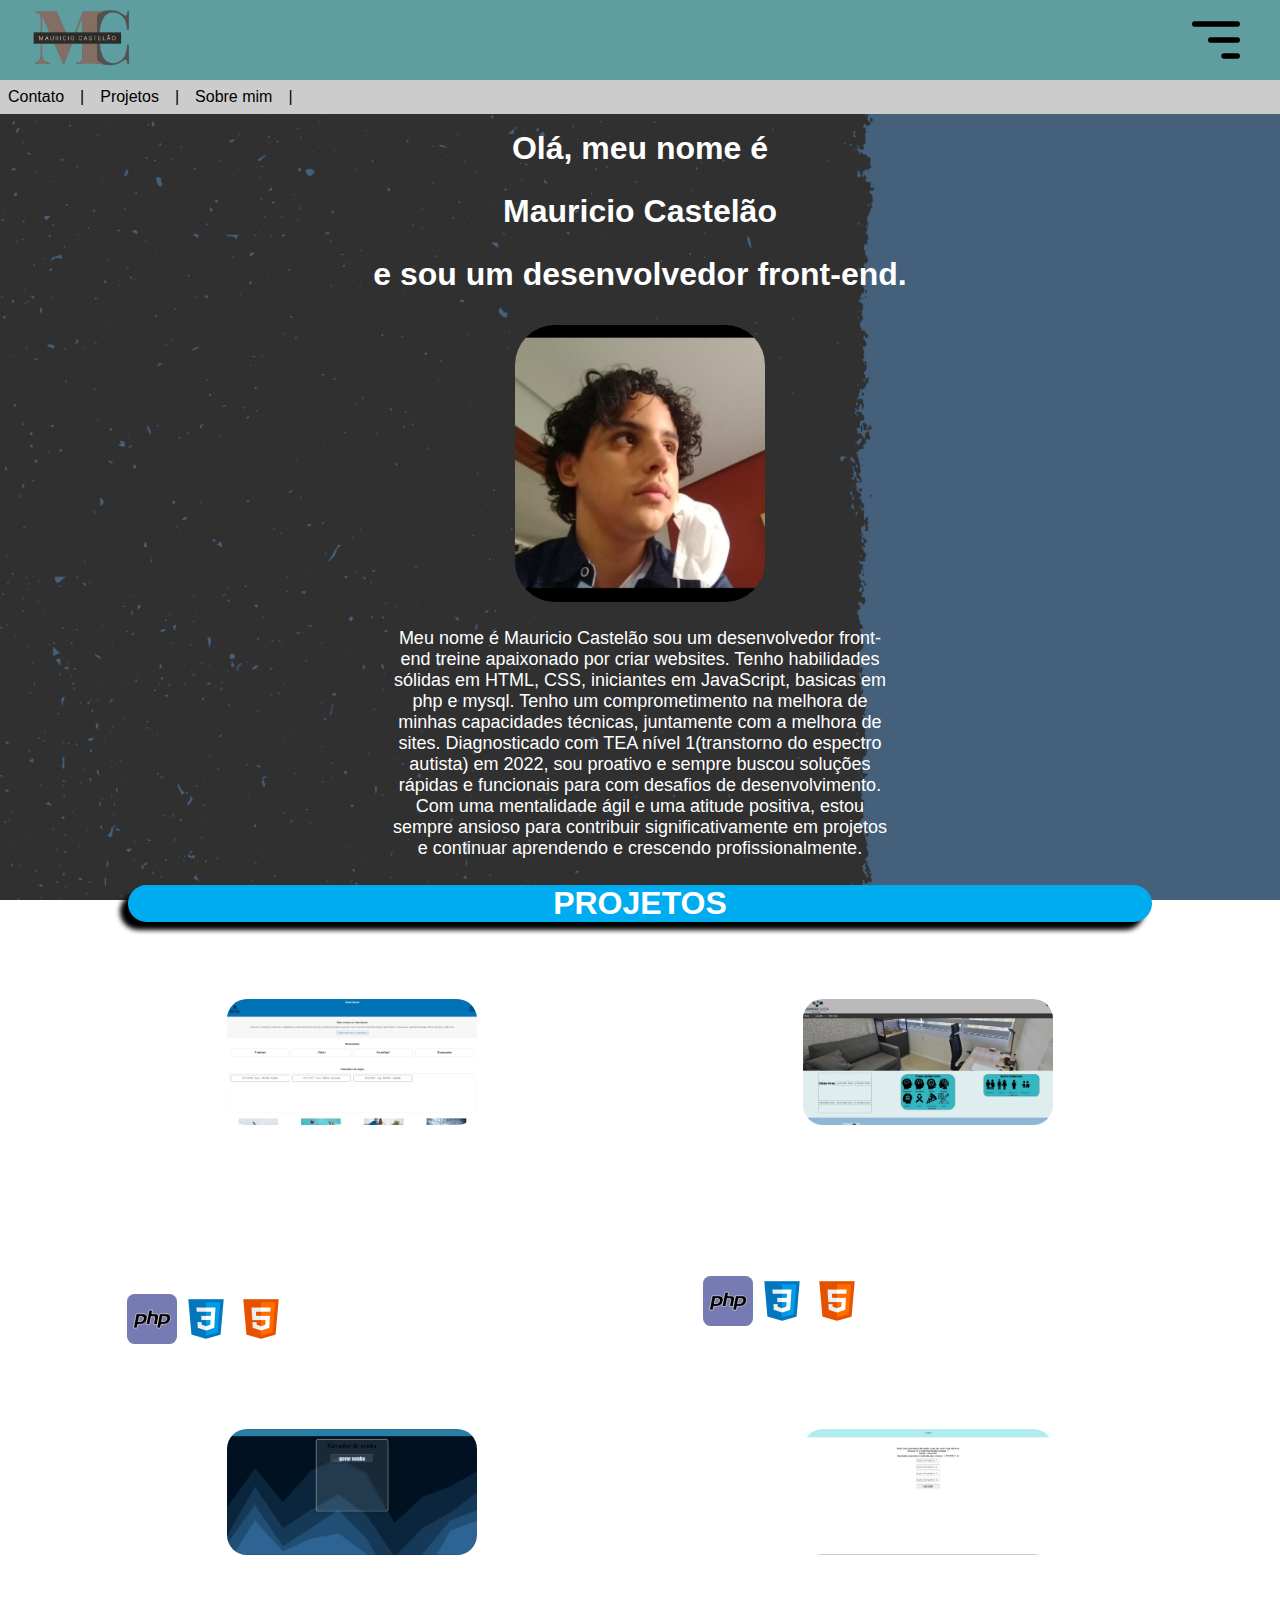
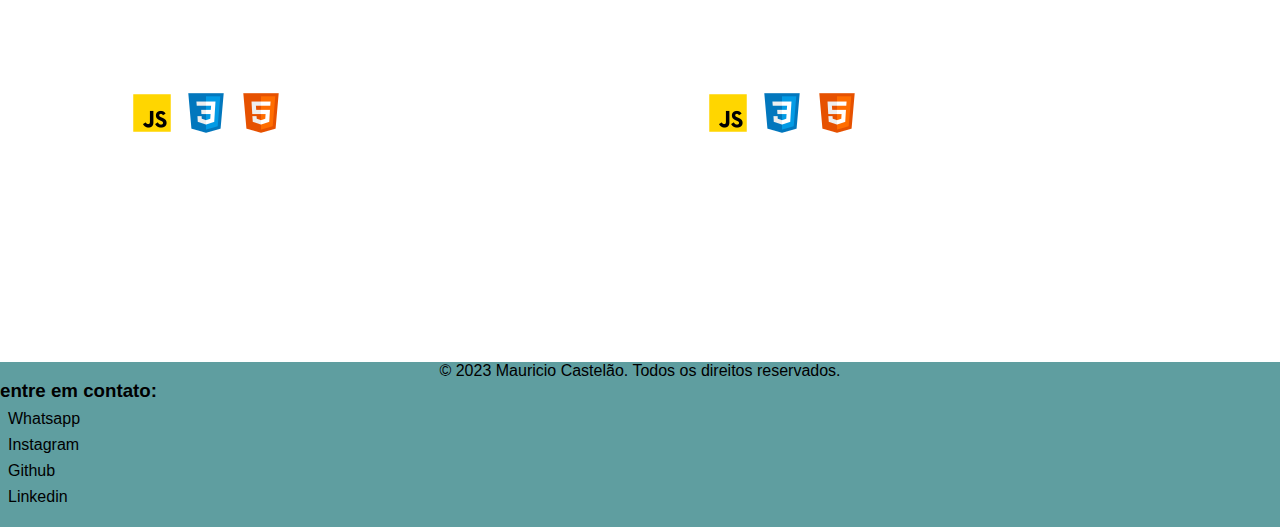
==== commit 4838c975: "Add files via upload" ====
--- a/index.html
+++ b/index.html
@@ -1,138 +1,161 @@
-<!DOCTYPE html>
-<html lang="en">
-<head>
-    <meta charset="UTF-8">
-    <link rel="stylesheet" href="css/index.css">
-    <meta name="viewport" content="width=device-width, initial-scale=1.0">
-    <title>Mauricio</title>
-    
-</head>
-<body>
-
-    <nav>
-        <img src="img/menu.svg" alt="" id="menu">
-        <img src="img/logo2.png" id="logo" alt="">
-    </nav>
-
-    <div id="divMenu" class="hide none">
-        <img src="img/x.svg" id="x" alt="">
-        <ul>
-            <a href=""><li>Home</li></a>
-                <hr>
-            <a href="index_eng.html"><li>Eng. version</li></a>
-                <hr>
-            <li id="contato">Contato</li>
-                <ul id="dContatos" class="hide">
-                    <a href="www.linkedin.com/in/mauricio-c-1b0733293" target="_blank"><li>LinkedIn</li></a>
-                    <a href="https://github.com/maeciosso" target="_blank"><li>github</li></a>
-                    <a href="https://www.instagram.com/mauriciocastelao_/." target="_blank"><li>instagram</li></a>
-                    <a href="https://api.whatsapp.com/send?phone=5551998419207&text=ol%C3%A1%20vimos%20seu%20portif%C3%B3lio,%20e%20entramos%20em%20contato%20mais%20tarde" target="_blank">
-                        <li>whatsapp</li>
-                    </a>
-
-                </ul>
-
-                <hr>
-            <a href="#pro" id="proje"><li>Projetos</li></a>
-                <hr>
-            <a href="#sobreMim" id="sob"><li>Sobre mim</li></a>
-                <hr>
-        </ul>   
-    </div>
-
-    <main>
-        <div class="grid1"><!--grid--><!--grid--><!--grid--><!--grid-->
-            <div class="titulo">
-                <h1>Olá, meu nome é</h1><br>
-                <h1>Mauricio Castelão</h1><br>
-                <h1>e sou um desenvolvedor front-end.</h1>
-            </div>
-
-        </div><!--grid--><!--grid--><!--grid--><!--grid--><!--grid--><!--grid-->
-        
-        <div class="textoGrid">
-            <img src="./img/eu.jpg" id="eu" alt="Mauricio Castelão"><!--trocar foto-->
-            <p id="sobreMim">
-                Meu nome é Mauricio Castelão sou um desenvolvedor front-end treine apaixonado por criar 
-                websites. Com habilidades sólidas em HTML, CSS e intermediarias em JavaScript, 
-                tenho um comprometimento na melhora de minhas capacidades técnicas, juntamente com a melhora
-                de sites. Diagnosticado com TEA nível 1(transtorno do espectro autista) em 2022, sou proativo e 
-                sempre buscou soluções rápidas e funcionais para com  desafios de desenvolvimento.
-                Com uma mentalidade ágil e uma atitude positiva, estou sempre ansioso para contribuir 
-                significativamente em projetos e continuar aprendendo e crescendo profissionalmente.
-            </p>
-        </div>
-
-
-        <h1 class="project">PROJETOS</h1>
-            <div class="projetos" id="pro">
-                <div class="pro">
-                    <h2>Segura:</h2>
-                    <a href="https://segura-site.vercel.app/" target="_blank"><img src="img/portifolio.jpg" id="segura" alt=""></a>
-                    <br>
-                    <p>
-                        Segura, um site de segurança de dispositivos, este site 
-                        foi apenas um teste e ainda precisa ser melhorado.
-                        Contem ambos planos para empresas e pessoas
-                        contem valores e outras informações uteis
-                    </p> 
-                    <br>
-                    <div>
-                        <p>usados:</p>
-                        <img src="img/js-50.png" alt="">
-                        <img src="img/css3-50.png" alt="">
-                        <img src="img/html-5-50.png" alt="">
-                    </div>
-                </div>
-                <div class="pro">
-                    <h2>Site combo:</h2>
-                    <a href="https://senha-gerador.vercel.app/" target="_blank"><img src="img/senhas.jpg" id="senha" alt=""></a>
-                    <br>
-                    <p>
-                        Outro experimento meu, o intuito desse site era
-                        de juntar varias ferramentas em um so lugar. aqui
-                        temos gerador de senhas, encurtador de links, <br>
-                        gerador de QRCode, e testador de cores hexadecimal
-                    </p> 
-                    <br>
-                    <div>
-                        <p>usados:</p>
-                        <img src="img/js-50.png" alt="">
-                        <img src="img/css3-50.png" alt="">
-                        <img src="img/html-5-50.png" alt="">
-                    </div>
-                </div>
-                <div class="pro">
-                    <h2>Calculadora de nota escolar:</h2>
-                    <a href="https://notas-escola.vercel.app/" target="_blank"><img src="img/nota.jpg" alt="" id="nota"></a>
-                    <br><br>
-                    <p>
-                        aqui fiz uma calculadora de media anual e media 
-                        bimestral, sendo a media bimestral 7 pontos, e no final
-                        do ano a suma de suas notas deve ser 28 pontos para 
-                        passar se estiver abaixo disso você estará de provão 
-                    </p> 
-                    <br>
-                    <div>
-                        <p>usados:</p>
-                        <img src="img/js-50.png" alt="">
-                        <img src="img/css3-50.png" alt="">
-                        <img src="img/html-5-50.png" alt="">
-                    </div>
-                </div>
-            </div>
-
-    </main>
-
-    <footer>
-        <div>
-            <p>&copy; 2023 Mauricio Castelão. Todos os direitos reservados.</p>
-        </div>
-    </footer>
-    <script >
-        document.getElementById('menu').addEventListener('click', () =>{
-            document.getElementById('divMenu').classList.toggle('hide')
-        })
-    </script>
-</body>
+<!DOCTYPE html>
+<html lang="en">
+<head>
+    <meta charset="UTF-8">
+    <link rel="stylesheet" href="css/index.css">       
+    <meta name="viewport" content="width=device-width, initial-scale=1.0">
+    <title>Mauricio</title>
+    
+</head>
+<body>
+
+    <header>
+        <img src="img/menu.svg" alt="" id="menu">
+        <img src="img/logo2.png" id="logo" alt="">
+    </header>
+
+    <nav>
+        <ul>
+            <a href="#contato"><li>
+                Contato
+            </li></a>
+            <li>|</li>
+            <a href="#pro"><li>
+                Projetos
+            </li></a>
+            <li>|</li>
+            <a href="#sobreMim"><li>
+                Sobre mim
+            </li></a>
+            <li>|</li>
+        </ul>
+    </nav>
+
+    <main>
+        <div class="grid1"><!--grid--><!--grid--><!--grid--><!--grid-->
+            <div class="titulo">
+                <h1>Olá, meu nome é</h1><br>
+                <h1>Mauricio Castelão</h1><br>
+                <h1>e sou um desenvolvedor front-end.</h1>
+            </div>
+
+        </div><!--grid--><!--grid--><!--grid--><!--grid--><!--grid--><!--grid-->
+        
+        <div class="textoGrid">
+            <img src="./img/eu.jpg" id="eu" alt="Mauricio Castelão"><!--trocar foto-->
+            <p id="sobreMim">
+                Meu nome é Mauricio Castelão sou um desenvolvedor front-end treine apaixonado por criar 
+                websites. Tenho habilidades sólidas em HTML, CSS, iniciantes em JavaScript, basicas em php e mysql.
+                Tenho um comprometimento na melhora de minhas capacidades técnicas, juntamente com a melhora
+                de sites. Diagnosticado com TEA nível 1(transtorno do espectro autista) em 2022, sou proativo e 
+                sempre buscou soluções rápidas e funcionais para com  desafios de desenvolvimento.
+                Com uma mentalidade ágil e uma atitude positiva, estou sempre ansioso para contribuir 
+                significativamente em projetos e continuar aprendendo e crescendo profissionalmente.
+            </p>
+        </div>
+
+
+        <h1 class="project">PROJETOS</h1>
+            <div class="projetos" id="pro">
+                <div class="pro">
+                    <h2>Site Interclasse:</h2>
+                    <a href="https://interclassenovo.infinityfreeapp.com/" target="_blank"><img src="img/interclasse.jpg" id="classe" alt=""></a>
+                    <br>
+                    <p>
+                        Este site foi um pedido de um professor meu que serviria de intermediador com a escola, 
+                        aqui o site tem um proposito de ser parecido com um blog onde há adição e exclusão de
+                        datas de treino, jogos e reuniões adição e exclusão de fotos, tabela de times e painel de admin.
+
+                    </p> 
+                    <br>
+                    <div class="usados">
+                        <p>usados:</p>
+                        <img src="img/php.svg" alt="">
+                        <img src="img/css3-50.png" alt="">
+                        <img src="img/html-5-50.png" alt="">
+                    </div>
+                </div>
+
+                <div class="pro">
+                    <h2>Site de psicologia:</h2>
+                    <a href="http://rodrigopsicologia.infinityfreeapp.com/" target="_blank"><img src="img/rodrigo.jpg" id="sor" alt=""></a>
+                    <br>
+                    <p>
+                        Este site foi um pedido de outro professor meu, que faz psicologia,
+                        o site passa suas informações, localização de seu consultório, exibe datas 
+                        em que ele esta disponível para atendimento e redirecionamento para seu WhatsApp
+                        para agendar consultas.
+                    </p> 
+                    <br>
+                    <div class="usados">
+                        <p>usados:</p>
+                        <img src="img/php.svg" alt="">
+                        <img src="img/css3-50.png" alt="">
+                        <img src="img/html-5-50.png" alt="">
+                    </div>
+                </div>
+                
+                <div class="pro">
+                    <h2>Site combo:</h2>
+                    <a href="https://senha-gerador.vercel.app/" target="_blank"><img src="img/senhas.jpg" id="senha" alt=""></a>
+                    <br>
+                    <p>
+                        Outro experimento meu, o intuito desse site era
+                        de juntar varias ferramentas em um so lugar. aqui
+                        temos gerador de senhas, encurtador de links, <br>
+                        gerador de QRCode, e testador de cores hexadecimal
+                    </p> 
+                    <br>
+                    <div class="usados">
+                        <p>usados:</p>
+                        <img src="img/js-50.png" alt="">
+                        <img src="img/css3-50.png" alt="">
+                        <img src="img/html-5-50.png" alt="">
+                    </div>
+                </div>
+                
+                <div class="pro">
+                    <h2>Calculadora de nota escolar:</h2>
+                    <a href="https://notas-escola.vercel.app/" target="_blank"><img src="img/nota.jpg" alt="" id="nota"></a>
+                    <br>
+                    <p>
+                        Aqui fiz uma calculadora de media anual e media 
+                        bimestral, sendo a media bimestral 7 pontos, e no final
+                        do ano a soma de suas notas deve ser 28 pontos para 
+                        passar se estiver abaixo disso você estará de provão 
+                    </p> 
+                    <br>
+                    <div class="usados">
+                        <p>usados:</p>
+                        <img src="img/js-50.png" alt="">
+                        <img src="img/css3-50.png" alt="">
+                        <img src="img/html-5-50.png" alt="">
+                    </div>
+                </div>
+            </div>
+
+    </main>
+
+    <footer>
+        <div>
+            <p>&copy; 2023 Mauricio Castelão. Todos os direitos reservados.</p>
+        </div>
+
+        <ul id="contato">
+            <h3>entre em contato:</h3>
+            <a href="https://api.whatsapp.com/send?phone=5551998419207&text=ol%C3%A1%20vimos%20seu%20portif%C3%B3lio,%20e%20entramos%20em%20contato%20mais%20tarde" target="_blank"><li>
+                Whatsapp
+            </li></a>
+            <a href="https://www.instagram.com/maeciosso/" target="_blank"><li>
+                Instagram
+            </li></a>
+            <a href="https://github.com/maeciosso"><li>
+                Github
+            </li></a>
+            <a href="www.linkedin.com/in/mauricio-c-1b0733293"><li>
+                Linkedin
+            </li></a>
+        </ul>
+    </footer>
+</body>
 </html>--- a/css/index.css
+++ b/css/index.css
@@ -1,198 +1,207 @@
-/* Base styles for mobile responsiveness */
-html, body {
-    box-sizing: border-box;
-    font-size: 16px; /* Base font size for mobile */
-    margin: 0;
-    padding: 0;
-  }
-  
-  /* Reset default margin and padding for elements */
-  * {
-    margin: 0;
-    padding: 0;
-    outline: 2px solid red
-  }
-  
-  /* Smooth scrolling behavior */
-  html {
-    scroll-behavior: smooth;
-  }
-  
-  /* Reset list style for unordered lists */
-  ul {
-    list-style: none;
-  }
-  
-  /* Links */
-  a {
-    text-decoration: none;
-    color: black;
-  }
-  a:hover {
-    text-decoration: underline;
-  }
-  
-  /* Images */
-  img {
-    max-width: 100%;
-    height: auto;
-  }
-  
-  /* Global body styles */
-  body {
-    background: url(../img/fundo.png) no-repeat center center fixed;
-    background-size: cover;
-    font-family: sans-serif;
-  }
-  
-  /* Header */
-  h1,
-  h2 {
-    color: #fff;
-    margin-bottom: 0.5rem;
-  }
-  
-  .titulo {
-    margin: 1rem auto;
-    text-align: center;
-  }
-  
-  /* Navigation */
-  nav {
-    background: cadetblue;
-    padding: 0.5rem 1rem;
-  }
-  
-  li {
-    font-size: 1rem;
-    margin: 0.5rem;
-    cursor: pointer;
-  }
-  
-  /* Footer */
-  footer {
-    margin-top: 200px;
-    background: cadetblue;
-    height: 40px;
-    display: flex;
-    justify-content: center;
-    align-items: center;
-  }
-  footer > div {
-    text-align: center;
-  }
-  
-  /* Project section */
-  .project {
-    font-size: 2rem;
-    text-align: center;
-    background: #00acf0;
-    width: 80%;
-    margin: 1rem auto;
-    border-radius: 30px;
-    box-shadow: -8px 8px 5px #000;
-  }
-  
-  .projetos {
-    width: 90%;
-    margin: auto;
-    margin-top: 1rem;
-  }
-  
-  .textoGrid {
-    display: grid;
-    grid-template-columns: 1fr; /* Single column for mobile */
-    margin-top: 1rem;
-  }
-  .textoGrid > p {
-    font-size: 1rem;
-  }
-  
-  /* Contact section */
-  #dContatos > a > li,
-  #dContatos2 > a > li {
-    font-size: 1rem;
-    margin: 0.5rem;
-  }
-  
-  /* Responsive elements */
-  #eu {
-    width: 250px;
-    border-radius: 40px;
-    margin: 1rem auto;
-  }
-  
-  #logo {
-    width: 100px;
-    margin-left: 1rem;
-  }
-  
-  #menu {
-    float: right;
-    margin-right: 1rem;
-  }
-  
-  #divMenu {
-    display: none; /* Initially hidden on mobile */
-  }
-  
-  #sobreMim {
-    color: #fff;
-    padding: 10px;
-    text-align: center;
-  }
-  
-  #segura,
-  #senha,
-  #sor,
-  #nota {
-    transition: all 0.5s;
-    border-radius: 20px;
-    width: 100%; /* Full width on mobile */
-    margin: 0.5rem auto; /* Centered on mobile */
-  }
-  
-  #x,
-  #x2 {
-    width: 35px;
-    margin: 0.5rem;
-    transition: all 0.5s ease;
-  }
-  
-  .pro {
-    width: 100%;
-    clear: both;
-  }
-  .pro > p,
-  .pro > div > p {
-    width: 95%; /* Full width on mobile */
-    margin: 0.5rem auto;
-    font-size: 1rem;
-    color: #fff;
-  }
-  .pro > div > img {
-    margin: 0
-  }  
-
-
-  /*media queries*/
-  @media screen and (width: 2560px){
-    #segura, #nota, #senha{width: 250px;}
-    .pro > p{width: 400px; margin: 0;}
-    .pro{width: fit-content; margin: 20px auto;}
-    #pro{display: grid; grid-template-columns: repeat(3, 1fr);}
-    #sobreMim{width: 500px; margin: auto;}
-  }
-  @media screen and (min-width: 1024px) and (max-width: 1920px){
-    #segura, #nota, #senha{width: 250px;}
-    .pro > p{width: 400px; margin: 0;}
-    .pro{width: fit-content; margin: 20px auto;}
-    #pro{display: grid; grid-template-columns: repeat(2, 1fr);}
-    #sobreMim{width: 500px; margin: auto;}
-  }
-  @media screen and (min-width: 630px) and (max-width: 930px){
-    #segura, #nota, #senha{width: 250px}
-    .pro > p{width: 400px; margin: 0;}
-    .pro{width: fit-content; margin: auto;}
-    #sobreMim{width: 500px; margin: auto;}
+/* Base styles for mobile responsiveness */
+html, body {
+    box-sizing: border-box;
+    font-size: 16px; /* Base font size for mobile */
+    margin: 0;
+    padding: 0;
+  }
+  
+  /* Reset default margin and padding for elements */
+  * {
+    margin: 0;
+    padding: 0;
+    font-family: 'Gill Sans', 'Gill Sans MT', Calibri, 'Trebuchet MS', sans-serif;
+  }
+  
+  /* Smooth scrolling behavior */
+  html {
+    scroll-behavior: smooth;
+  }
+  
+  /* Reset list style for unordered lists */
+  ul {
+    list-style: none;
+  }
+  
+  /* Links */
+  a {
+    text-decoration: none;
+    color: black;
+  }
+  a:hover {
+    text-decoration: underline;
+  }
+  
+  /* Images */
+  img {
+    max-width: 100%;
+    height: auto;
+  }
+  
+  /* Global body styles */
+  body {
+    background: url(../img/fundo.png) no-repeat center center fixed;
+    background-size: cover;
+    font-family: sans-serif;
+  }
+  
+  /* Header */
+  h1,
+  h2 {
+    color: #fff;
+    margin-bottom: 0.5rem;
+    text-align: center;
+  }
+  
+  .titulo {
+    margin: 1rem auto;
+    text-align: center;
+  }
+  
+  /* Navigation */
+  header{
+    background: cadetblue;
+    padding: 0.5rem 1rem;
+  }
+  
+  li {
+    font-size: 1rem;
+    margin: 0.5rem;
+  }
+  nav{
+    background-color: #ccc;
+  }nav ul{
+    display: flex;
+  }nav ul a:hover{
+    text-decoration: underline;
+  }
+  
+  /* Footer */
+  footer {
+    margin-top: 200px;
+    background: cadetblue;
+    height: 165px;
+    justify-content: center;
+    align-items: center;
+  }
+  footer > div {
+    text-align: center;
+  }
+  
+  /* Project section */
+  .project {
+    font-size: 2rem;
+    text-align: center;
+    background: #00acf0;
+    width: 80%;
+    margin: 1rem auto;
+    border-radius: 30px;
+    box-shadow: -8px 8px 5px #000;
+  }
+  
+  .projetos {
+    width: 90%;
+    margin: auto;
+    margin-top: 1rem;
+  }
+  
+  .textoGrid {
+    display: grid;
+    grid-template-columns: 1fr; /* Single column for mobile */
+    margin-top: 1rem;
+  }
+  .textoGrid > p {
+    font-size: 1rem;
+  }
+  
+  /* Contact section */
+  #dContatos > a > li,
+  #dContatos2 > a > li {
+    font-size: 1rem;
+    margin: 0.5rem;
+  }
+  
+  /* Responsive elements */
+  #eu {
+    width: 250px;
+    border-radius: 40px;
+    margin: 1rem auto;
+  }
+  
+  #logo {
+    width: 100px;
+    margin-left: 1rem;
+  }
+  
+  #menu {
+    float: right;
+    margin-right: 1rem;
+  }
+  
+  #divMenu {
+    display: none; /* Initially hidden on mobile */
+  }
+  
+  #sobreMim {
+    color: #fff;
+    padding: 10px;
+    text-align: center;
+  }
+  
+  #classe,
+  #senha,
+  #sor,
+  #nota {
+    transition: all 0.5s;
+    border-radius: 20px;
+    width: 100%; /* Full width on mobile */
+    margin: 0.5rem auto; /* Centered on mobile */
+  }
+  
+  #x,
+  #x2 {
+    width: 35px;
+    margin: 0.5rem;
+    transition: all 0.5s ease;
+  }
+  
+  .pro {
+    width: 100%;
+    clear: both;
+  }
+  .pro > p,
+  .pro > div > p {
+    width: 95%; /* Full width on mobile */
+    margin: 0.5rem auto;
+    font-size: 1rem;
+    color: #fff;
+  }
+  .pro > div > img {
+    margin: 0
+  }  
+.usados img{
+  width: 50px;
+}
+
+
+  /*media queries*/
+  @media screen and (min-width: 1440px) and (max-width: 2560px){
+    #sor, #nota, #senha, #classe{width: 250px; margin: auto 100px;}
+    .pro > p{width: 400px; margin: auto; text-align: center;}
+    .pro{width: fit-content; margin: 20px auto;}
+    #pro{display: grid; grid-template-columns: repeat(3, 1fr);}
+    #sobreMim{width: 500px; margin: auto;}
+  }
+  @media screen and (min-width: 1024px) and (max-width: 1439px){
+    #sor, #nota, #senha, #classe{width: 250px; margin: 5px 100px;}
+    .pro > p{width: 400px; margin: auto;text-align: center;}
+    .pro{width: fit-content; margin: 20px auto;}
+    #pro{display: grid; grid-template-columns: repeat(2, 1fr);}
+    #sobreMim{width: 500px; margin: auto; font-size: large;}
+  }
+  @media screen and (min-width: 630px) and (max-width: 930px){
+    #sor, #nota, #senha, #classe{width: 250px; margin: auto 100px;}
+    .pro > p{width: 400px; margin: auto; text-align: center;}
+    .pro{width: fit-content; margin: auto;}
+    #sobreMim{width: 500px; margin: auto;}
   }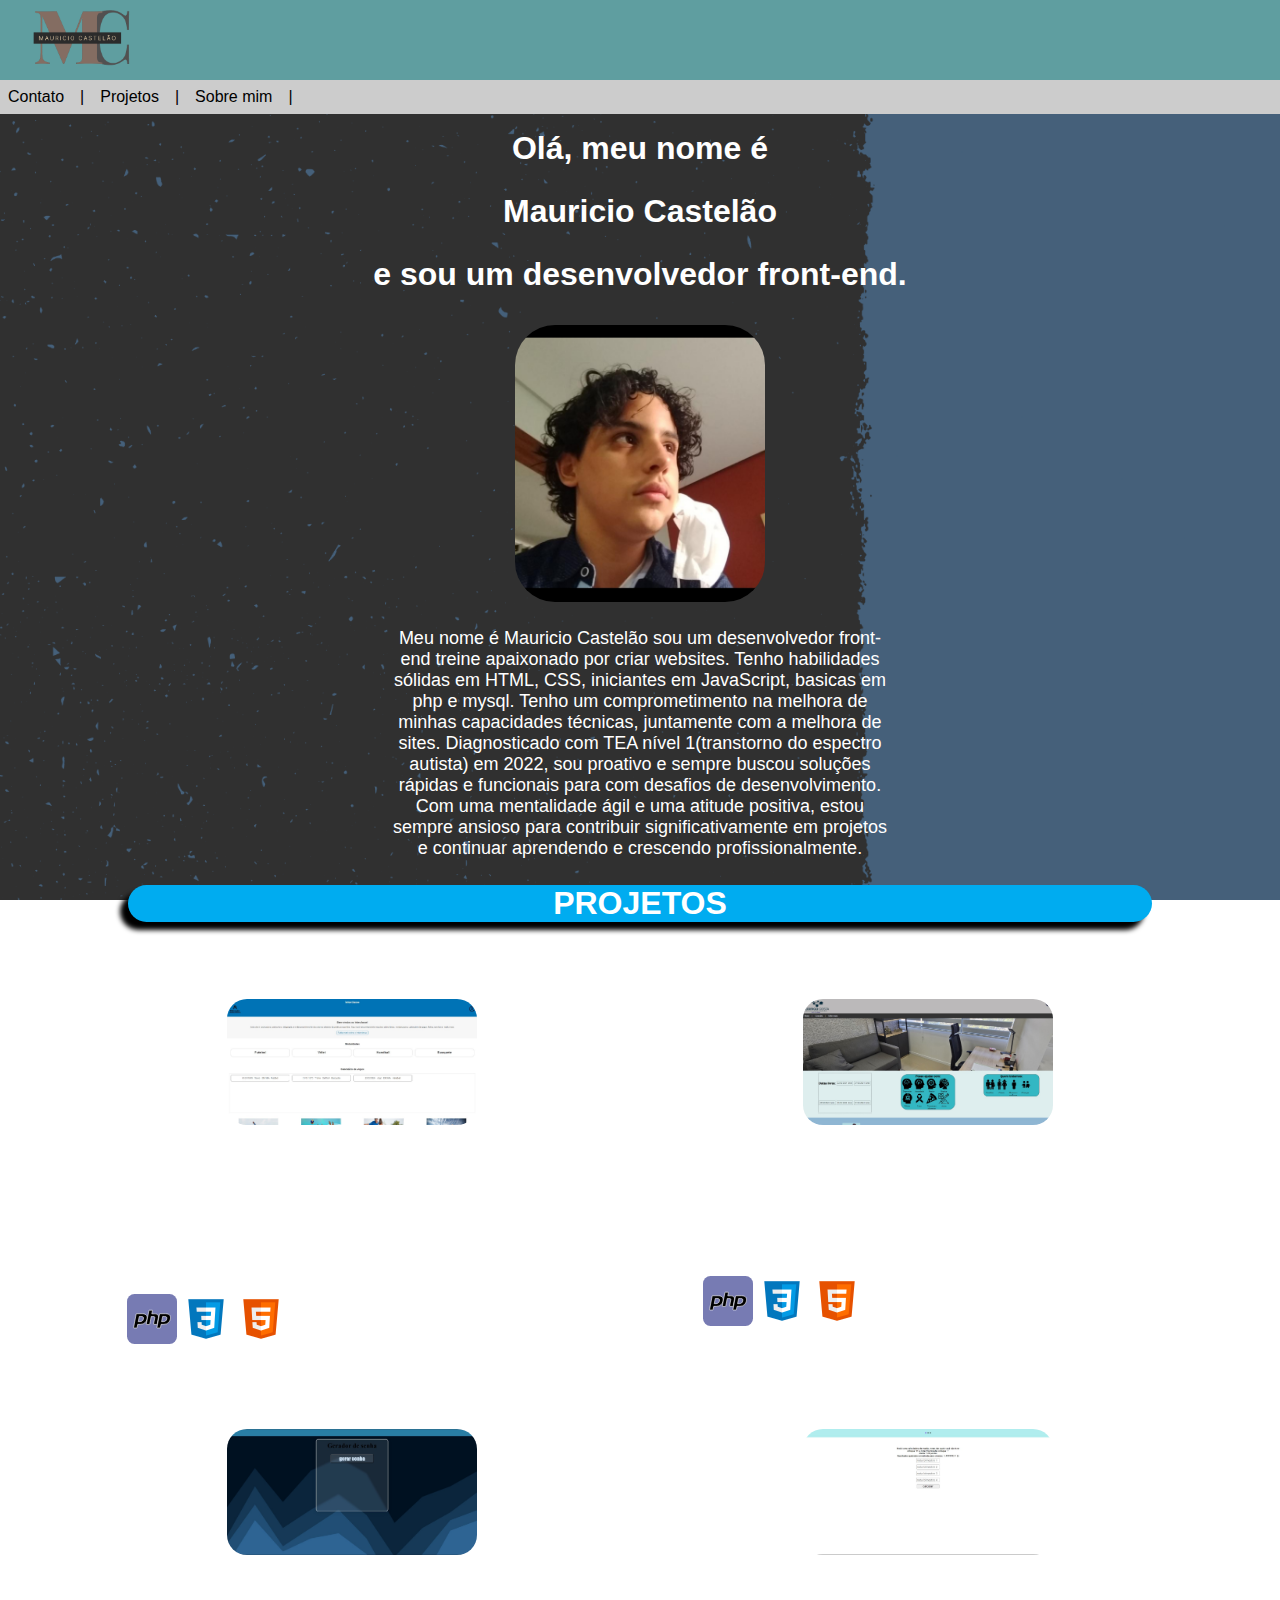
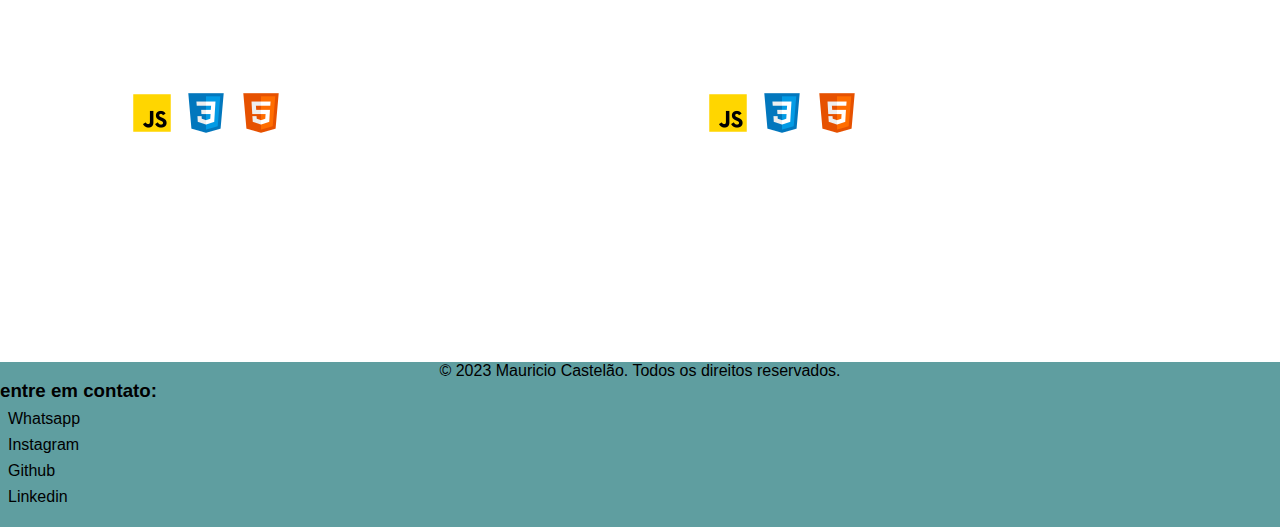
==== commit bac4e695: "Add files via upload" ====
--- a/index.html
+++ b/index.html
@@ -10,7 +10,6 @@
 <body>
 
     <header>
-        <img src="img/menu.svg" alt="" id="menu">
         <img src="img/logo2.png" id="logo" alt="">
     </header>
 
--- a/css/index.css
+++ b/css/index.css
@@ -203,5 +203,5 @@
     #sor, #nota, #senha, #classe{width: 250px; margin: auto 100px;}
     .pro > p{width: 400px; margin: auto; text-align: center;}
     .pro{width: fit-content; margin: auto;}
-    #sobreMim{width: 500px; margin: auto;}
+    #sobreMim{width: 500px; margin: auto; font-size: large}
   }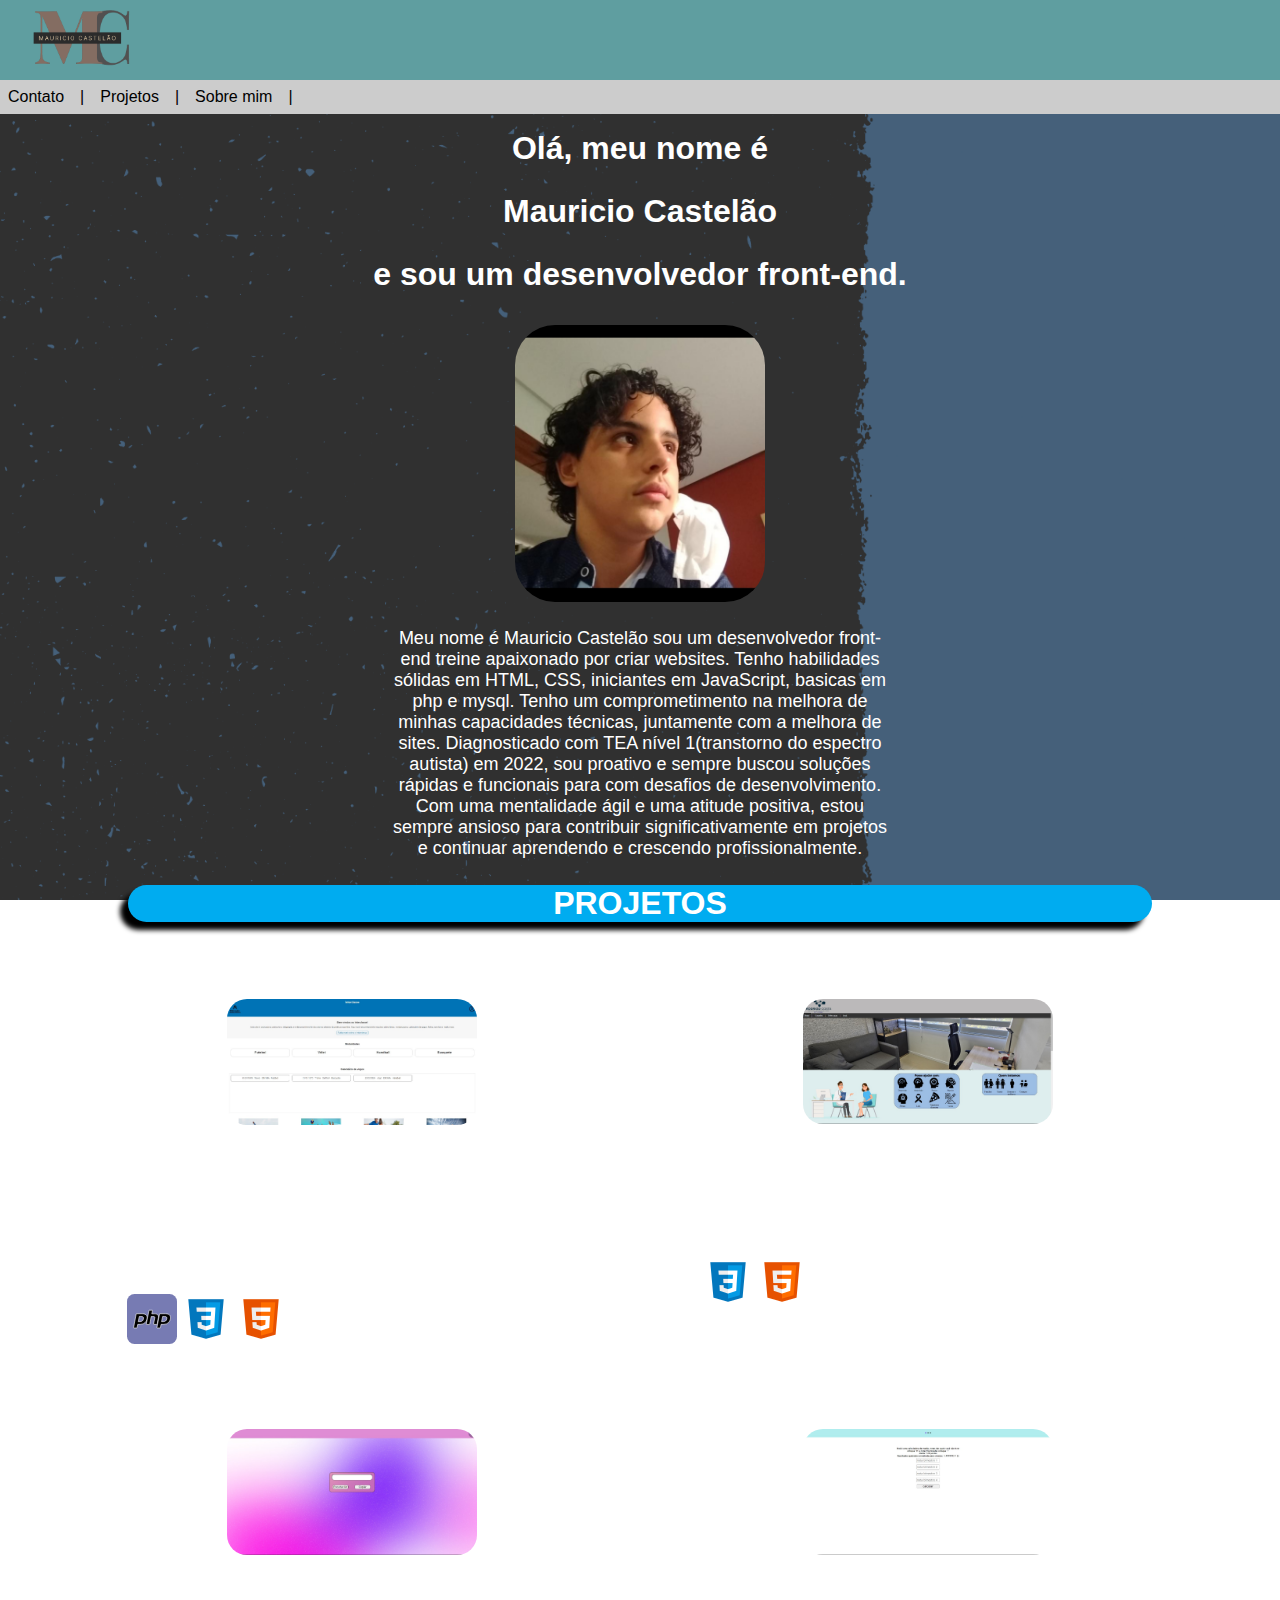
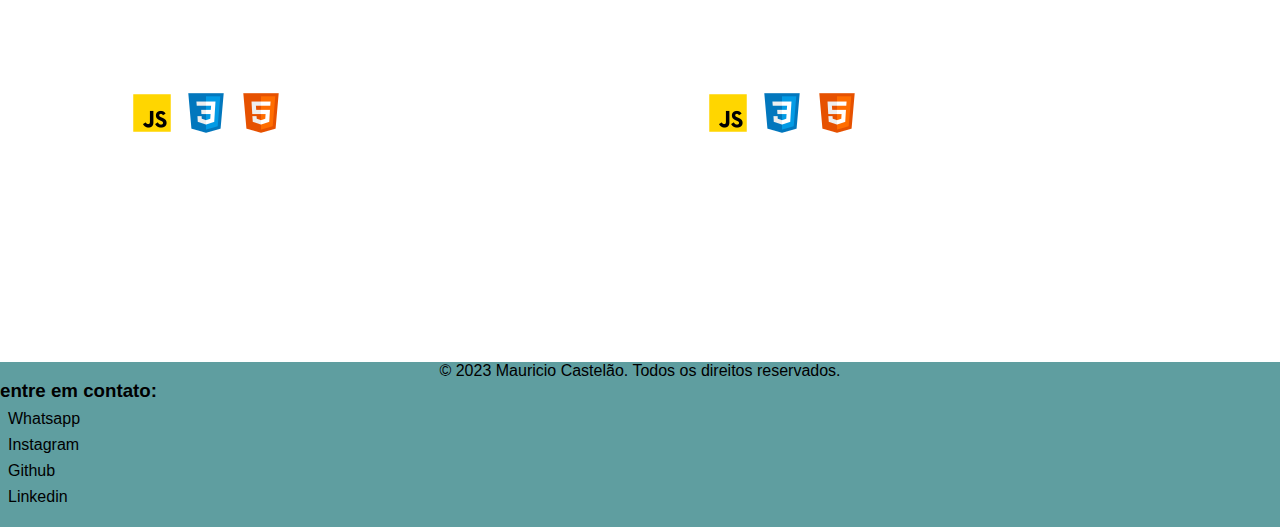
==== commit defd8116: "Add files via upload" ====
--- a/index.html
+++ b/index.html
@@ -64,7 +64,6 @@
                         Este site foi um pedido de um professor meu que serviria de intermediador com a escola, 
                         aqui o site tem um proposito de ser parecido com um blog onde há adição e exclusão de
                         datas de treino, jogos e reuniões adição e exclusão de fotos, tabela de times e painel de admin.
-
                     </p> 
                     <br>
                     <div class="usados">
@@ -77,18 +76,16 @@
 
                 <div class="pro">
                     <h2>Site de psicologia:</h2>
-                    <a href="http://rodrigopsicologia.infinityfreeapp.com/" target="_blank"><img src="img/rodrigo.jpg" id="sor" alt=""></a>
+                    <a href="https://rodrigo-psicologia.vercel.app/" target="_blank"><img src="img/rodrigo.jpg" id="sor" alt=""></a>
                     <br>
                     <p>
                         Este site foi um pedido de outro professor meu, que faz psicologia,
-                        o site passa suas informações, localização de seu consultório, exibe datas 
-                        em que ele esta disponível para atendimento e redirecionamento para seu WhatsApp
-                        para agendar consultas.
+                        o site passa suas informações, localização de seu consultório e 
+                        contem redirecionamento para seu WhatsApp para agendar consultas.
                     </p> 
                     <br>
                     <div class="usados">
                         <p>usados:</p>
-                        <img src="img/php.svg" alt="">
                         <img src="img/css3-50.png" alt="">
                         <img src="img/html-5-50.png" alt="">
                     </div>
@@ -101,7 +98,7 @@
                     <p>
                         Outro experimento meu, o intuito desse site era
                         de juntar varias ferramentas em um so lugar. aqui
-                        temos gerador de senhas, encurtador de links, <br>
+                        temos gerador de senhas, encurtador de links,
                         gerador de QRCode, e testador de cores hexadecimal
                     </p> 
                     <br>
